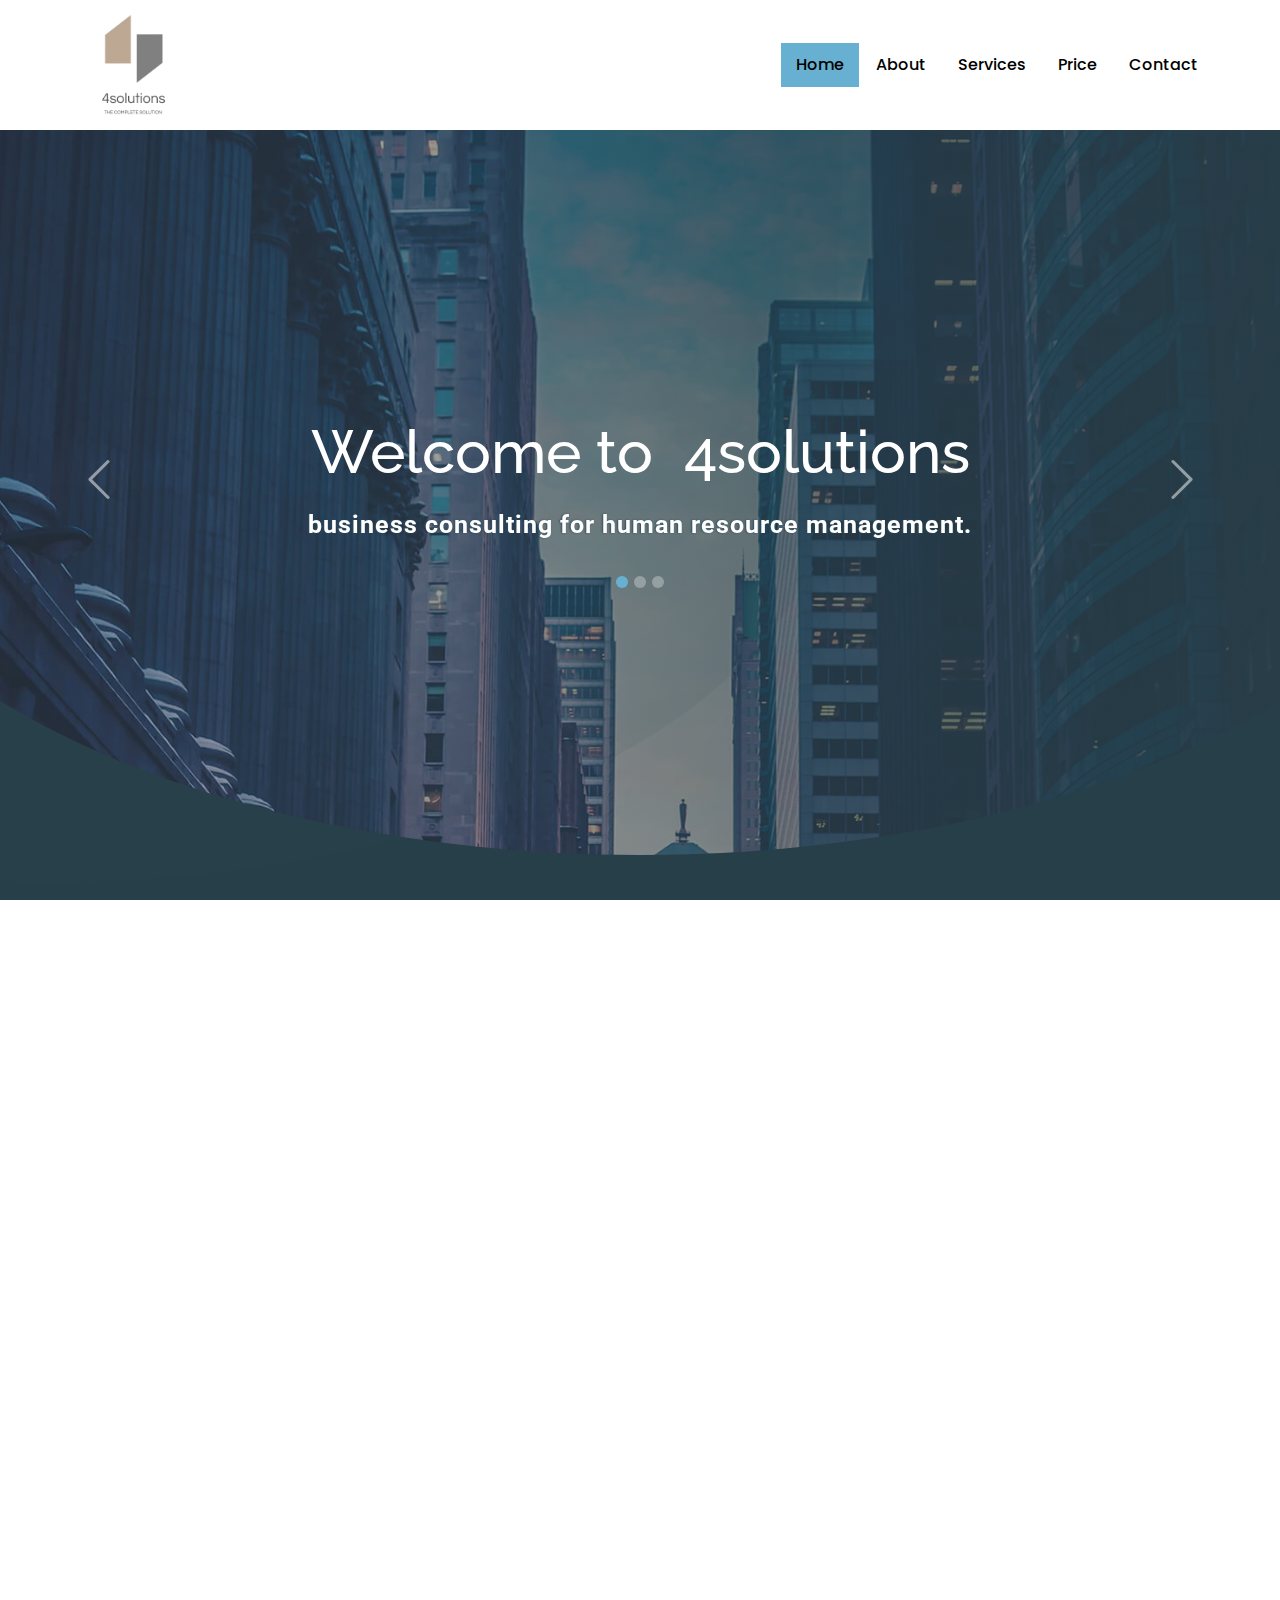
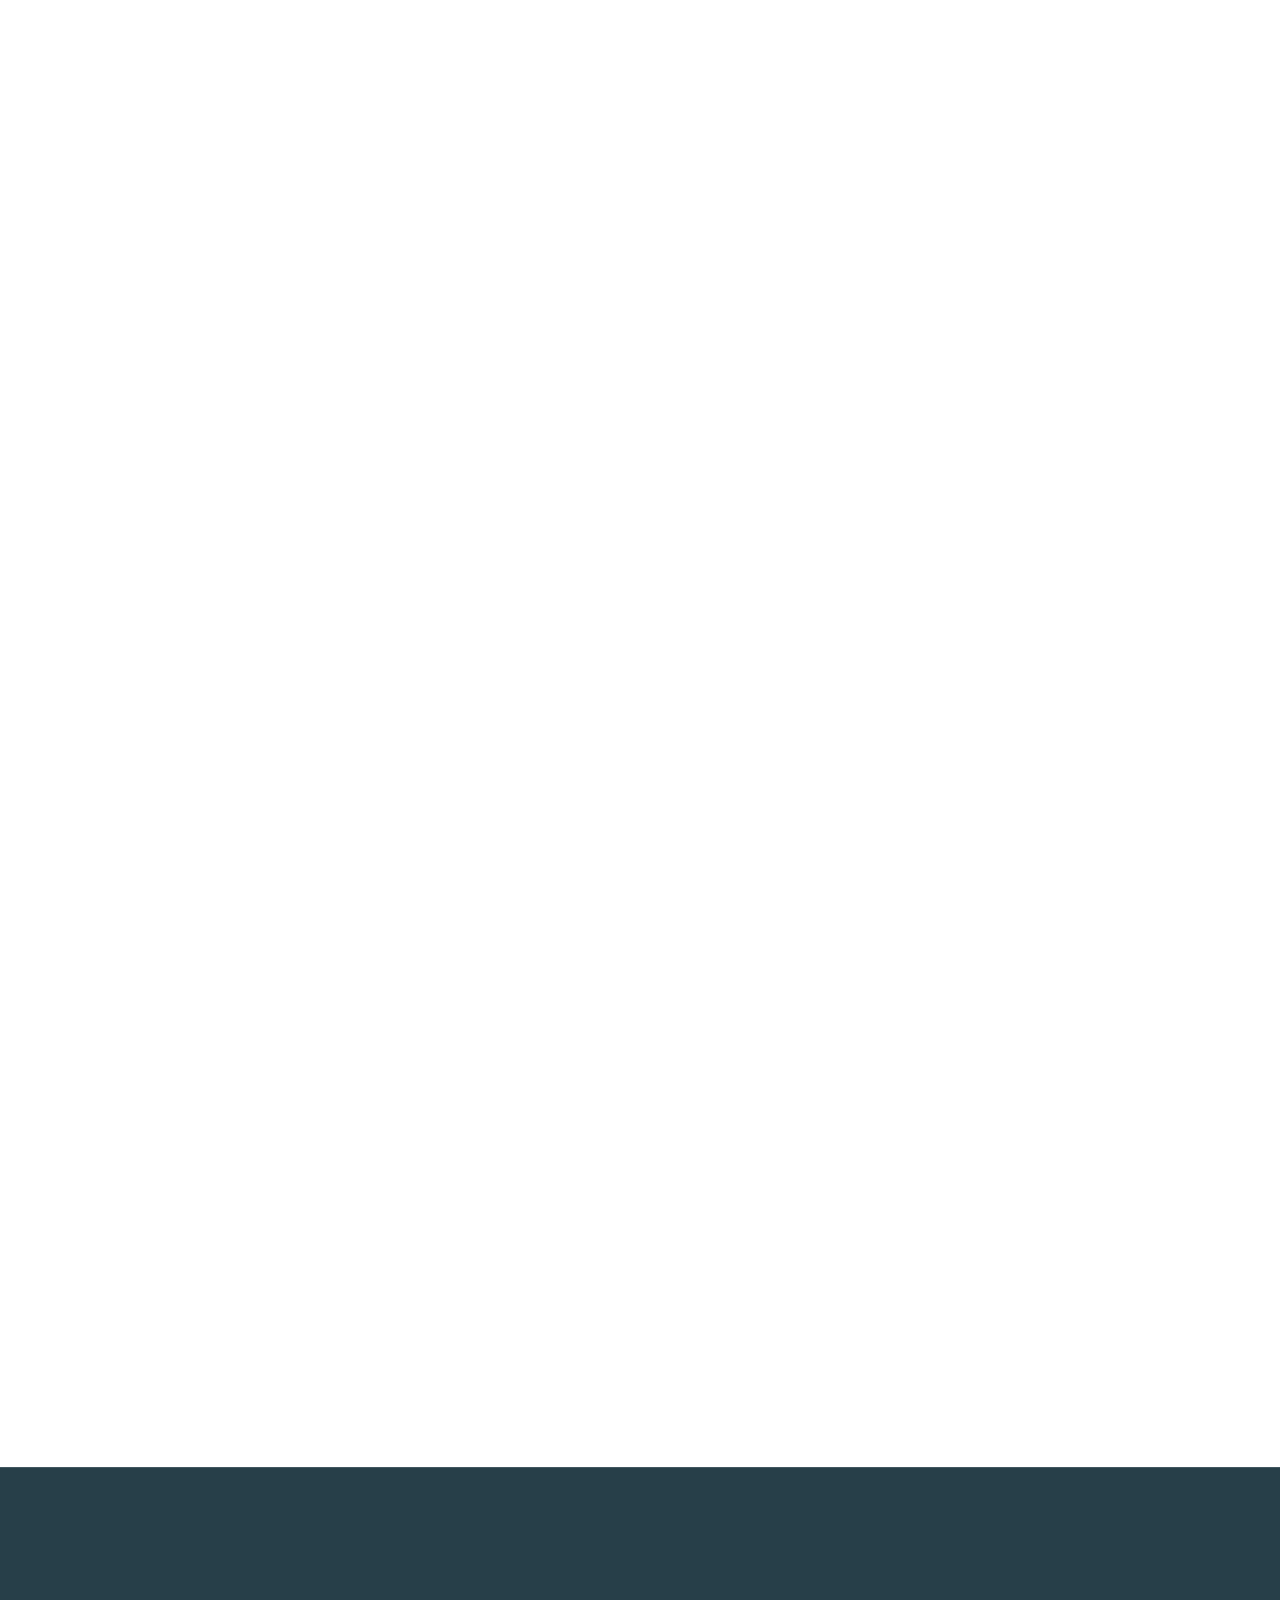
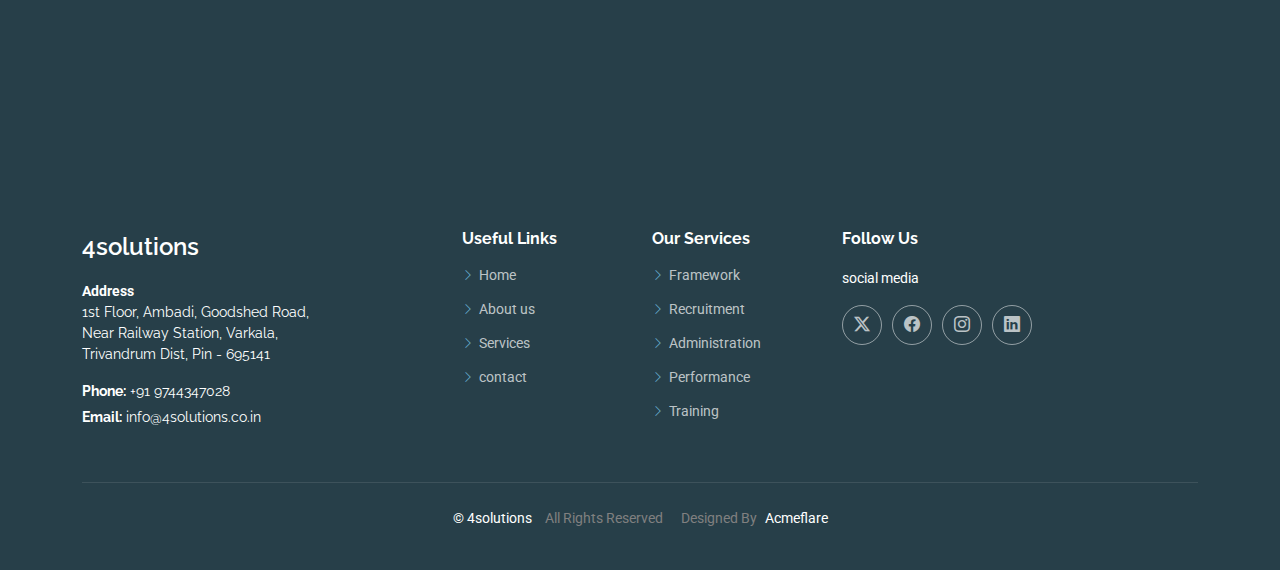
==== index.html @ da0e2c2f "'removed-unwanted-limk'" ====
<!DOCTYPE html>
<html lang="en">

<head>
  <meta charset="utf-8">
  <meta content="width=device-width, initial-scale=1.0" name="viewport">
  <title>4sulutions</title>
  <meta name="description" content="">
  <meta name="keywords" content="">

  <!-- Favicons -->
  <link href="assets/img/logo.png" rel="icon">
  <link href="assets/img/logo.png" rel="apple-touch-icon">

  <!-- Fonts -->
  <link href="https://fonts.googleapis.com" rel="preconnect">
  <link href="https://fonts.gstatic.com" rel="preconnect" crossorigin>
  <link href="https://fonts.googleapis.com/css2?family=Roboto:ital,wght@0,100;0,300;0,400;0,500;0,700;0,900;1,100;1,300;1,400;1,500;1,700;1,900&family=Poppins:ital,wght@0,100;0,200;0,300;0,400;0,500;0,600;0,700;0,800;0,900;1,100;1,200;1,300;1,400;1,500;1,600;1,700;1,800;1,900&family=Raleway:ital,wght@0,100;0,200;0,300;0,400;0,500;0,600;0,700;0,800;0,900;1,100;1,200;1,300;1,400;1,500;1,600;1,700;1,800;1,900&display=swap" rel="stylesheet">

  <!-- Vendor CSS Files -->
  <link href="assets/vendor/bootstrap/css/bootstrap.min.css" rel="stylesheet">
  <link href="assets/vendor/bootstrap-icons/bootstrap-icons.css" rel="stylesheet">
  <link href="assets/vendor/aos/aos.css" rel="stylesheet">
  <link href="assets/vendor/glightbox/css/glightbox.min.css" rel="stylesheet">
  <link href="assets/vendor/swiper/swiper-bundle.min.css" rel="stylesheet">

  <!-- Main CSS File -->
  <link href="assets/css/main.css" rel="stylesheet">

 
</head>

<body class="index-page">

  <header id="header" class="header d-flex align-items-center fixed-top">
    <div class="container-fluid container-xl position-relative d-flex align-items-center justify-content-between">

      <a href="index.html" class=" d-flex align-items-center">
        
        
       
        <img src="./assets/img/logo3.png" alt="logo"  style="width: 100px; height: 100px;">
        
        
      </a>

      <nav id="navmenu" class="navmenu">
        <ul>
          <li><a href="index.html" class="active" id="limenu">Home</a></li>
          <li><a href="about.html"id="limenu">About</a></li>
          <li><a href="services.html" id="limenu">Services</a></li>
          <li><a href="price.html" id="limenu">Price</a></li>
          
          <li><a href="contact.html" id="limenu">Contact</a></li>
        </ul>
        <i class="mobile-nav-toggle d-xl-none bi bi-list" id="limenu"></i>
      </nav>

    </div>
  </header>

  <main class="main">

    <!-- Hero Section -->
    <section id="hero" class="hero section dark-background">

      <!-- <img src="assets/img/hero-bg.jpg" alt="" data-aos="fade-in"> -->

      <div id="hero-carousel" class="carousel carousel-fade" data-bs-ride="carousel" data-bs-interval="5000">

        <div class="container position-relative">

          <div class="carousel-item active">
            <div class="carousel-container">
              <div style="display: flex; align-items:center ">
                <div>
                  <h3  id="hero-heading">Welcome to  <span id="hero-heading-no">4</span>solutions</h3>
                </div>
               
              </div>
              
              <p id="hero-subtitle">Business consulting for human resource management.  </p>
              
              <!-- <p  id="hero-subtitle">We provide comprehensive, simple & affordable tailor-made solutions to best suit your business requirements.</p>
              -->
            </div>
          </div><!-- End Carousel Item -->

          <div class="carousel-item">
            <div class="carousel-container">
              <h id="hero-heading">	The Complete Solution</h>
              <p  id="hero-subtitle">We provide comprehensive, simple & affordable tailor-made solutions to best suit your business requirements. </p>
           
            </div>
          </div><!-- End Carousel Item -->

          <div class="carousel-item">
            <div class="carousel-container">
              <h3 id="hero-heading">Our Mission</h3>
              <p  id="hero-subtitle">To support our clients achieve their business objectives by providing best-in-class consulting solutions</p>
             
            </div>
          </div><!-- End Carousel Item -->

          

          <a class="carousel-control-prev" href="#hero-carousel" role="button" data-bs-slide="prev">
            <span class="carousel-control-prev-icon bi bi-chevron-left" aria-hidden="true"></span>
          </a>

          <a class="carousel-control-next" href="#hero-carousel" role="button" data-bs-slide="next">
            <span class="carousel-control-next-icon bi bi-chevron-right" aria-hidden="true"></span>
          </a>

          <ol class="carousel-indicators"></ol>

        </div>

      </div>

    </section><!-- /Hero Section -->

   

     <!-- About Section -->
     <section id="about" class="about section">

      <!-- Section Title -->
      <div class="container section-title" data-aos="fade-up">
        
        <h2>About Us<br></h2>
      
      </div><!-- End Section Title -->

      <div class="container">

        <div class="row gy-4">

          <div class="col-lg-6 order-1 order-lg-2" data-aos="fade-up" data-aos-delay="100">
            <img src="assets/img/services.jpg" class="img-fluid" alt="">
          </div>

          <div class="col-lg-6 order-2 order-lg-1 content" data-aos="fade-up" data-aos-delay="200">
            <h3>	Who We Are</h3>
            
            <ul>
              <li><span> 4solutions is a private owned and operated business consulting firm focusing on providing solutions for human resource management. We operate nationwide, catering to small and medium sized organizations. We aim to help organizations streamline their human management process and improve the ways they engage and manage their employees..</span></li>
              <li> <span>Our journey started in 2015, with a desire to build a company dedicated to offer a turnkey HR solution that allows organizations to focus more on their core business objectives and mission.</span></li>
              <!-- <i class="bi bi-check-circle"></i> -->
            </ul>
         
          </div>

        </div>

      </div>

    </section><!-- /About Section -->

   

    <!-- Features Section -->
    <section id="features" class="features section">

   

      <div class="container">

        <div class="row gy-4 align-items-center features-item">
          <div class="col-md-5 d-flex align-items-center" data-aos="zoom-out" data-aos-delay="100">
            <img src="assets/img/heo1.jpg" class="img-fluid" alt="">
          </div>
          <div class="col-md-7" data-aos="fade-up" data-aos-delay="100">
            <h3>	What We Do</h3>
            <p class="fst-italic">
              At 4solutions, we offer a wide range of HR services which are tailor-made to suit your business operations. We partner with you on a retainer basis to help you benefit from a high-end and cost effective solution to reach your maximum potential.
            </p>
            <ul>
              <li><i class="bi bi-check"></i><span>Maximize Efficiency</span></li>
              <li><i class="bi bi-check"></i> <span>Reduce Cost</span></li>
              <li><i class="bi bi-check"></i> <span>Minimize risk</span></li>
              <li><i class="bi bi-check"></i> <span>Save Time</span></li>
            </ul>
          </div>
        </div><!-- Features Item -->

        <div class="row gy-4 align-items-center features-item">
          
          <div class="col-md-7" data-aos="fade-up">
            <h3 style="padding-bottom: 1rem;">Why Choose Us</h3>
          
            <ul>
              <li><i class="bi bi-check"></i> <span>We deliver customized services at competitive rates,thus reducing your unwanted costs.</span></li>
              <li><i class="bi bi-check"></i><span>We focus on tailoring solutions to your needs by guaranteeing compliance with the state employment laws.</span></li>
              <li><i class="bi bi-check"></i> <span>We collaborate seamlessly to execute tasks by saving your time, so that you can stay focused to the core business goals and objectives.</span>.</li>
              <li><i class="bi bi-check"></i> <span>We stick to our values and therefore strive to help business move in the right direction and provide high quality service.</span>.</li>
            </ul>
          </div>
          <div class="col-md-5 d-flex align-items-center" data-aos="zoom-out">
            <img src="assets/img/heo2.jpg" class="img-fluid" alt="">
          </div>
        </div><!-- Features Item -->

        
     

        


      </div>

    </section><!-- /Features Section -->

         <!-- mission and vission -->
         <section id="about" class="about section">

       
  
          <div class="container">
    
            <div class="row gy-4">
    
              <div class="col-lg-6 order-2 order-lg-1 content" data-aos="fade-up" data-aos-delay="200">
                <h3  id='vision-heading' >Our vision</h3>
                
                <p   class="vision-content">We aspire to be the standard of excellence and be one among the best choices for clients in providing hr solutions </p>
           
                
              </div>
    
              <div class="col-lg-6 order-2 order-lg-1 content" data-aos="fade-up" data-aos-delay="200">
               
                <h3 id="Mission-heading">Our Mission</h3>
                
                <p  class="Mission-content">To support our clients achieve their business objectives by providing best-in-class consulting solutions     </p>
           
              
              </div>
    
            </div>
    
          </div>
    
        </section><!-- /About Section -->

   
        <!-- About Section -->
     <section id="about" class="about section">

       
  
      <div class="container">

        <div class="row gy-4">

          <div class="col-lg-6 order-1 order-lg-2" data-aos="fade-up" data-aos-delay="100">
            <img src="assets/img/values.jpg" class="img-fluid" alt="">
          </div>

          <div class="col-lg-6 order-2 order-lg-1 content" data-aos="fade-up" data-aos-delay="200">
            <h3 style="margin: 0  0 2rem 0"> Our Values</h3>
            
            <ul>
              <li><i class="bi bi-check-circle"></i> <span>Being ethical and honest in dealings</span></li>
              <li><i class="bi bi-check-circle"></i> <span>Taking complete ownership and responsibility of outcomes</span></li>
              <li><i class="bi bi-check-circle"></i> <span>Focusing on new approach, opportunity & efficiency</span></li>
              <li><i class="bi bi-check-circle"></i> <span>Caring and special attention to services provided</span></li>
              <li><i class="bi bi-check-circle"></i> <span>Striving to achieve highest standards of performance</span></li>
            </ul>
         
          </div>

        </div>

      </div>

    </section><!-- /About Section -->
  
        <!-- Call To Action Section -->
        <section id="call-to-action" class="call-to-action section dark-background">
  
          <img src="assets/img/cta-bg.jpg" alt="">
        
          <div class="container">
            <div class="row justify-content-center" data-aos="zoom-in" data-aos-delay="100">
              <div class="col-xl-10">
                <div class="text-center">
                  <h3>Call To Action</h3>
                  <p>We provide comprehensive, simple & affordable tailor-made solutions to best suit your business.</p>
                  <a class="cta-btn" href="tel:+91 9744347028">Call To Action</a>
                </div>
              </div>
            </div>
          </div>
        
         </section><!-- /Call To Action Section -->

       

  

  </main>

  <footer id="footer" class="footer dark-background" style="padding: 3rem 0 1rem 0;">

    

    <div class="container ">
      <div class="row gy-4">
        <div class="col-lg-4 col-md-6 footer-about">
          <a href="index.html" class="d-flex align-items-center">
            <span class="sitename">4solutions</span>
            <!-- <img src="./assets/img/logo.png" alt="logo" style="width: 100px; height: 100px;"> -->
          </a>
          <div class="footer-contact pt-3">
            <strong>Address</strong>
            <p>1st Floor, Ambadi, Goodshed Road,<br> Near Railway Station, Varkala, <br>Trivandrum Dist, Pin - 695141 </p>
           
       
            
            <p class="mt-3"><strong>Phone:</strong> <span>+91 9744347028</span></p>
            <p><strong>Email:</strong> <span>info@4solutions.co.in</span></p>
          </div>
        </div>

        <div class="col-lg-2 col-md-3 footer-links">
          <h4>Useful Links</h4>
          <ul>
            <li><i class="bi bi-chevron-right"></i> <a href="#">Home</a></li>
            <li><i class="bi bi-chevron-right"></i> <a href="about.html">About us</a></li>
            <li><i class="bi bi-chevron-right"></i> <a href="services.html">Services</a></li>
            <li><i class="bi bi-chevron-right"></i> <a href="contact.html">contact</a></li>
          </ul>
        </div>

        <div class="col-lg-2 col-md-3 footer-links">
          <h4>Our Services</h4>
          <ul>
            <li><i class="bi bi-chevron-right"></i> <a href="#">Framework</a></li>
            <li><i class="bi bi-chevron-right"></i> <a href="#">Recruitment</a></li>
            <li><i class="bi bi-chevron-right"></i> <a href="#">Administration</a></li>
            <li><i class="bi bi-chevron-right"></i> <a href="#">Performance</a></li>
            <li><i class="bi bi-chevron-right"></i> <a href="#">Training</a></li>
          </ul>
        </div>

        <div class="col-lg-4 col-md-12">
          <h4>Follow Us</h4>
          <p>social media</p>
          <div class="social-links d-flex">
            <a href=""><i class="bi bi-twitter-x"></i></a>
            <a href=""><i class="bi bi-facebook"></i></a>
            <a href=""><i class="bi bi-instagram"></i></a>
            <a href=""><i class="bi bi-linkedin"></i></a>
          </div>
         
        </div>

      </div>
      <div class="container copyright text-center mt-4">
        <p>© <span class="text-white">4solutions</span> <span style="color:gray; margin-left: 10px; ">All Rights Reserved </span><span style="color:gray; margin-left: 15px; margin-right: 5px;">    Designed By</span>  <a class="text-white" href="https://www.acmeflare.in/">Acmeflare</a></p>
        
      </div>
    </div>

    

  </footer>

  <!-- Scroll Top -->
  <a href="#" id="scroll-top" class="scroll-top d-flex align-items-center justify-content-center"><i class="bi bi-arrow-up-short"></i></a>

  <!-- Preloader -->
  <div id="preloader"></div>

  <!-- Vendor JS Files -->
  <script src="assets/vendor/bootstrap/js/bootstrap.bundle.min.js"></script>
  <script src="assets/vendor/php-email-form/validate.js"></script>
  <script src="assets/vendor/aos/aos.js"></script>
  <script src="assets/vendor/glightbox/js/glightbox.min.js"></script>
  <script src="assets/vendor/purecounter/purecounter_vanilla.js"></script>
  <script src="assets/vendor/swiper/swiper-bundle.min.js"></script>
  <script src="assets/vendor/waypoints/noframework.waypoints.js"></script>
  <script src="assets/vendor/imagesloaded/imagesloaded.pkgd.min.js"></script>
  <script src="assets/vendor/isotope-layout/isotope.pkgd.min.js"></script>

  <!-- Main JS File -->
  <script src="assets/js/main.js"></script>

</body>

</html>
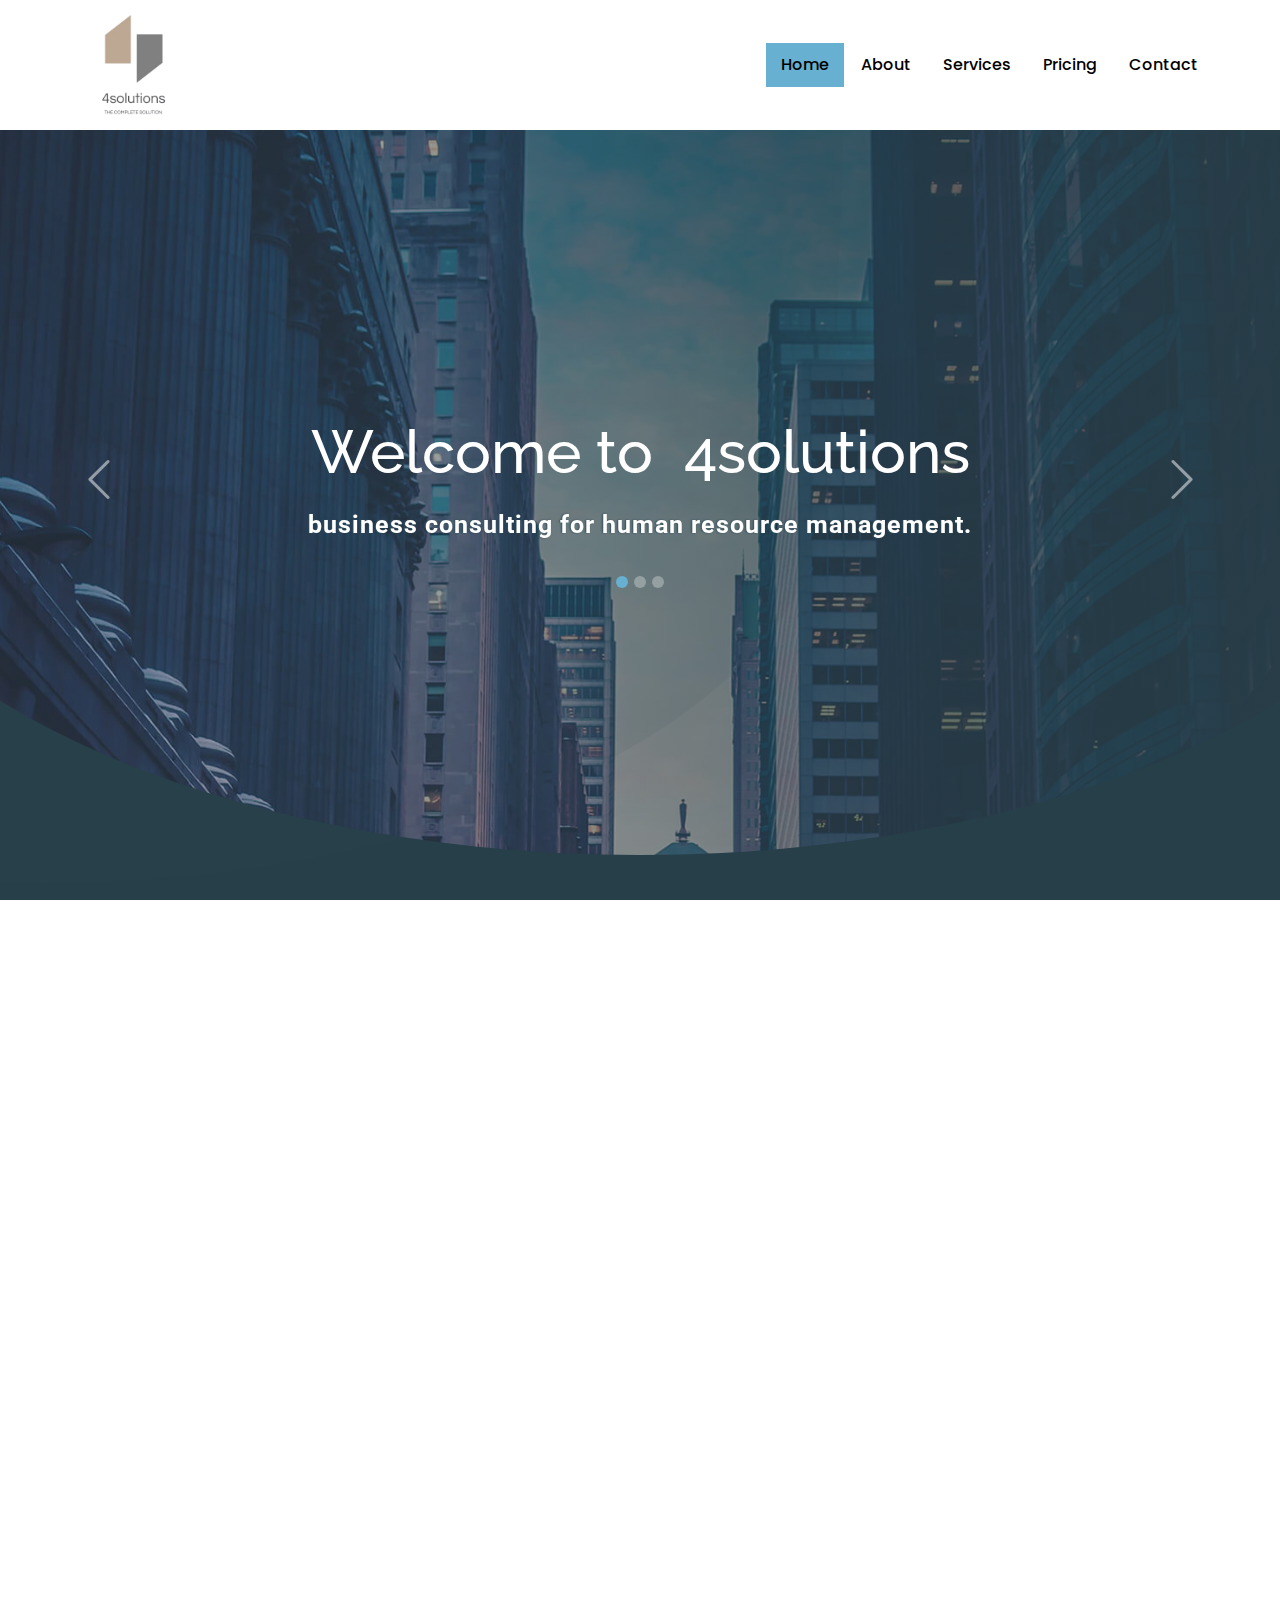
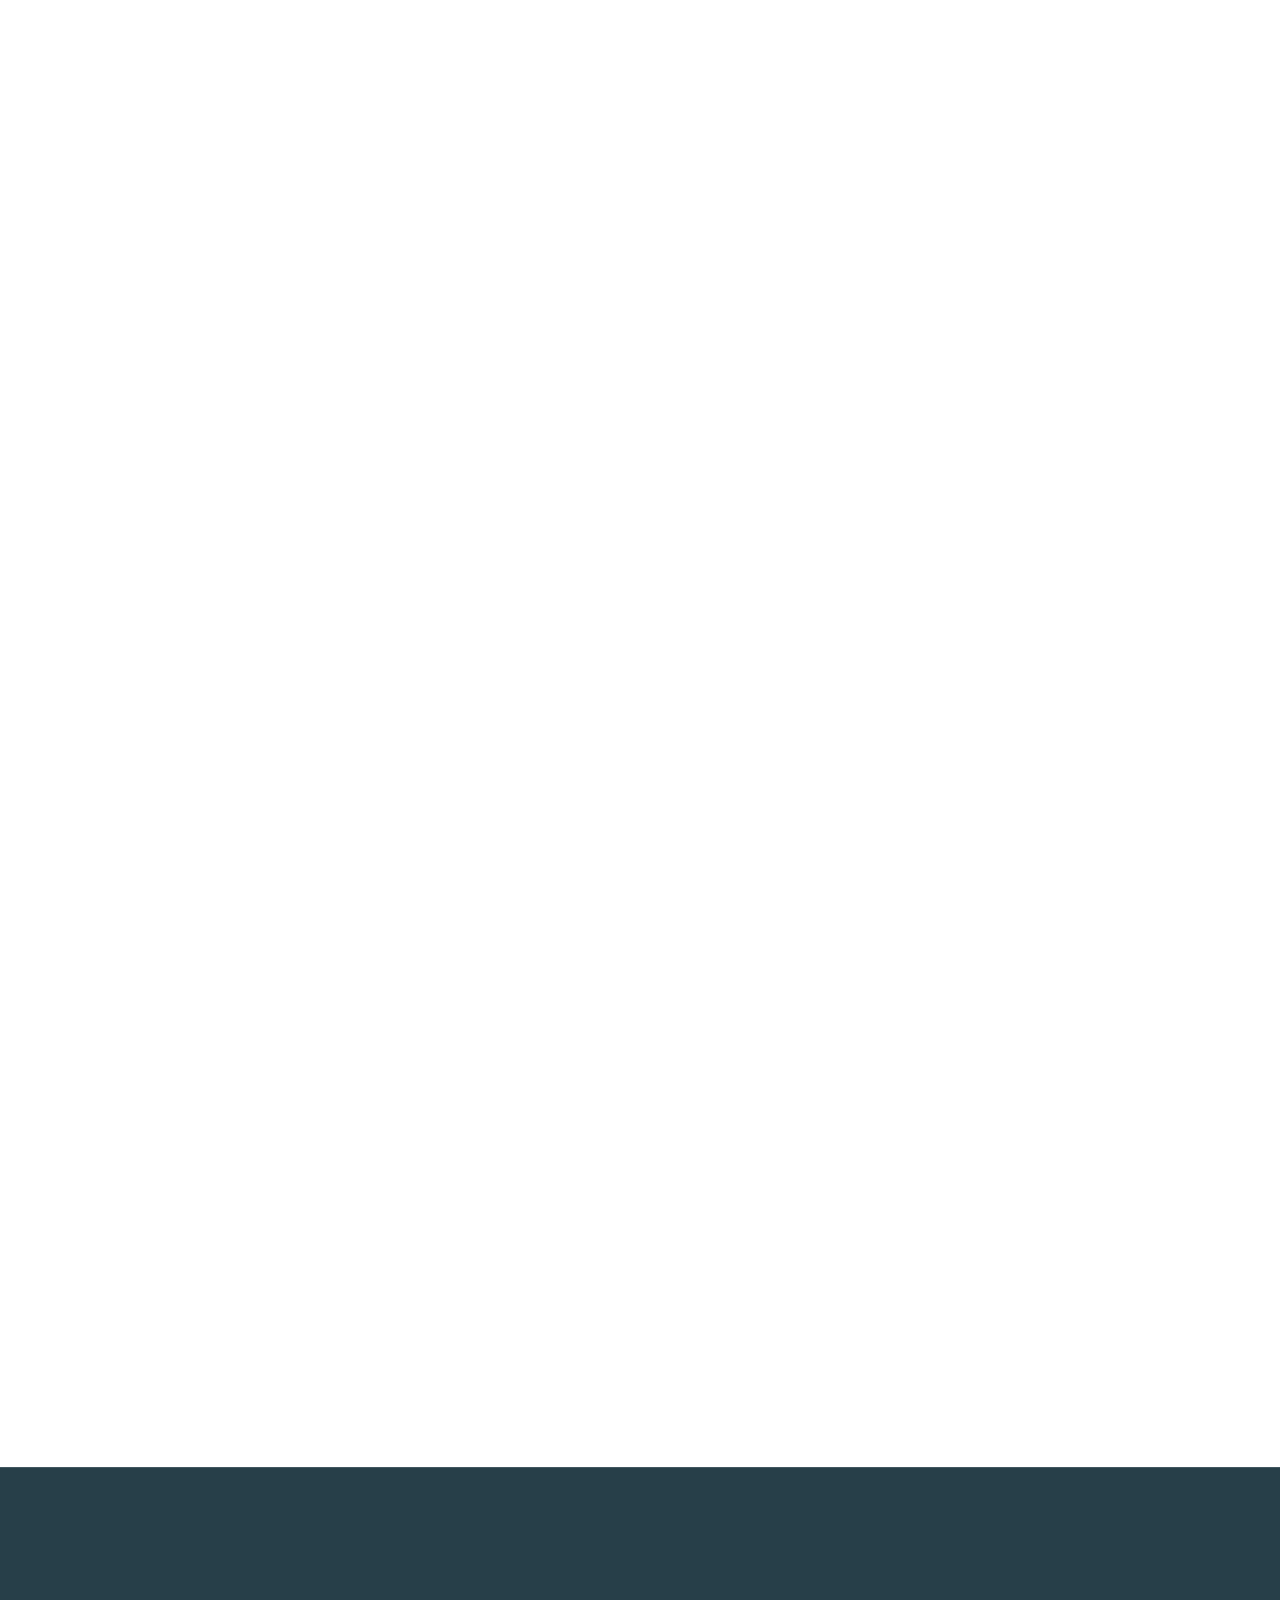
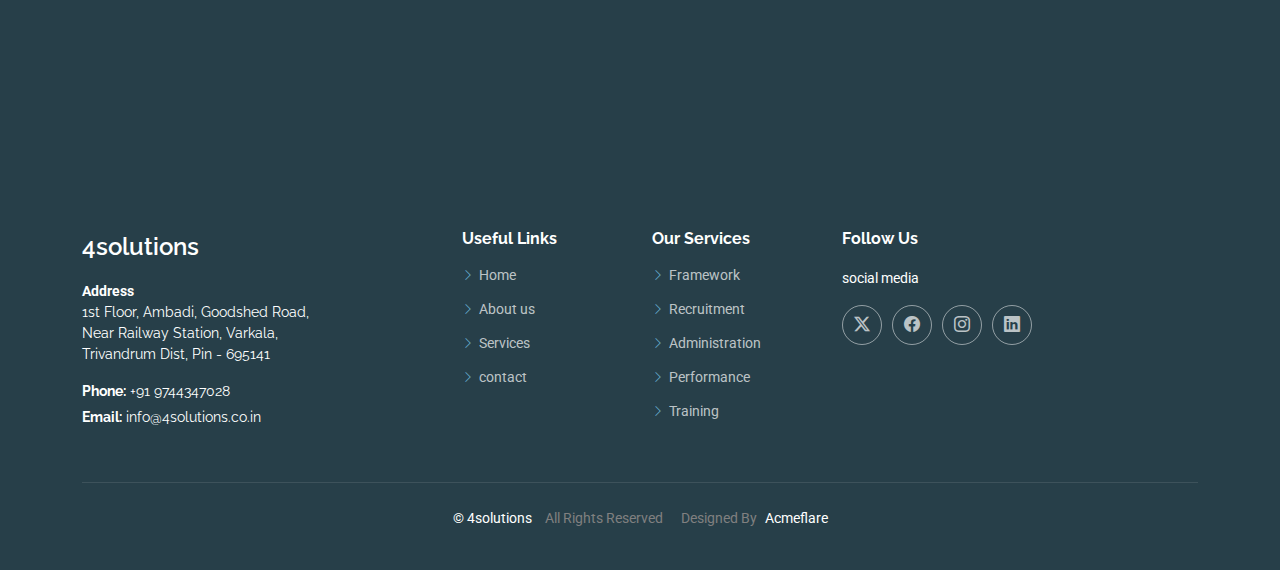
==== commit 3f803c76: "'service-updated'" ====
--- a/index.html
+++ b/index.html
@@ -49,7 +49,7 @@
           <li><a href="index.html" class="active" id="limenu">Home</a></li>
           <li><a href="about.html"id="limenu">About</a></li>
           <li><a href="services.html" id="limenu">Services</a></li>
-          <li><a href="price.html" id="limenu">Price</a></li>
+          <li><a href="price.html" id="limenu">Pricing</a></li>
           
           <li><a href="contact.html" id="limenu">Contact</a></li>
         </ul>
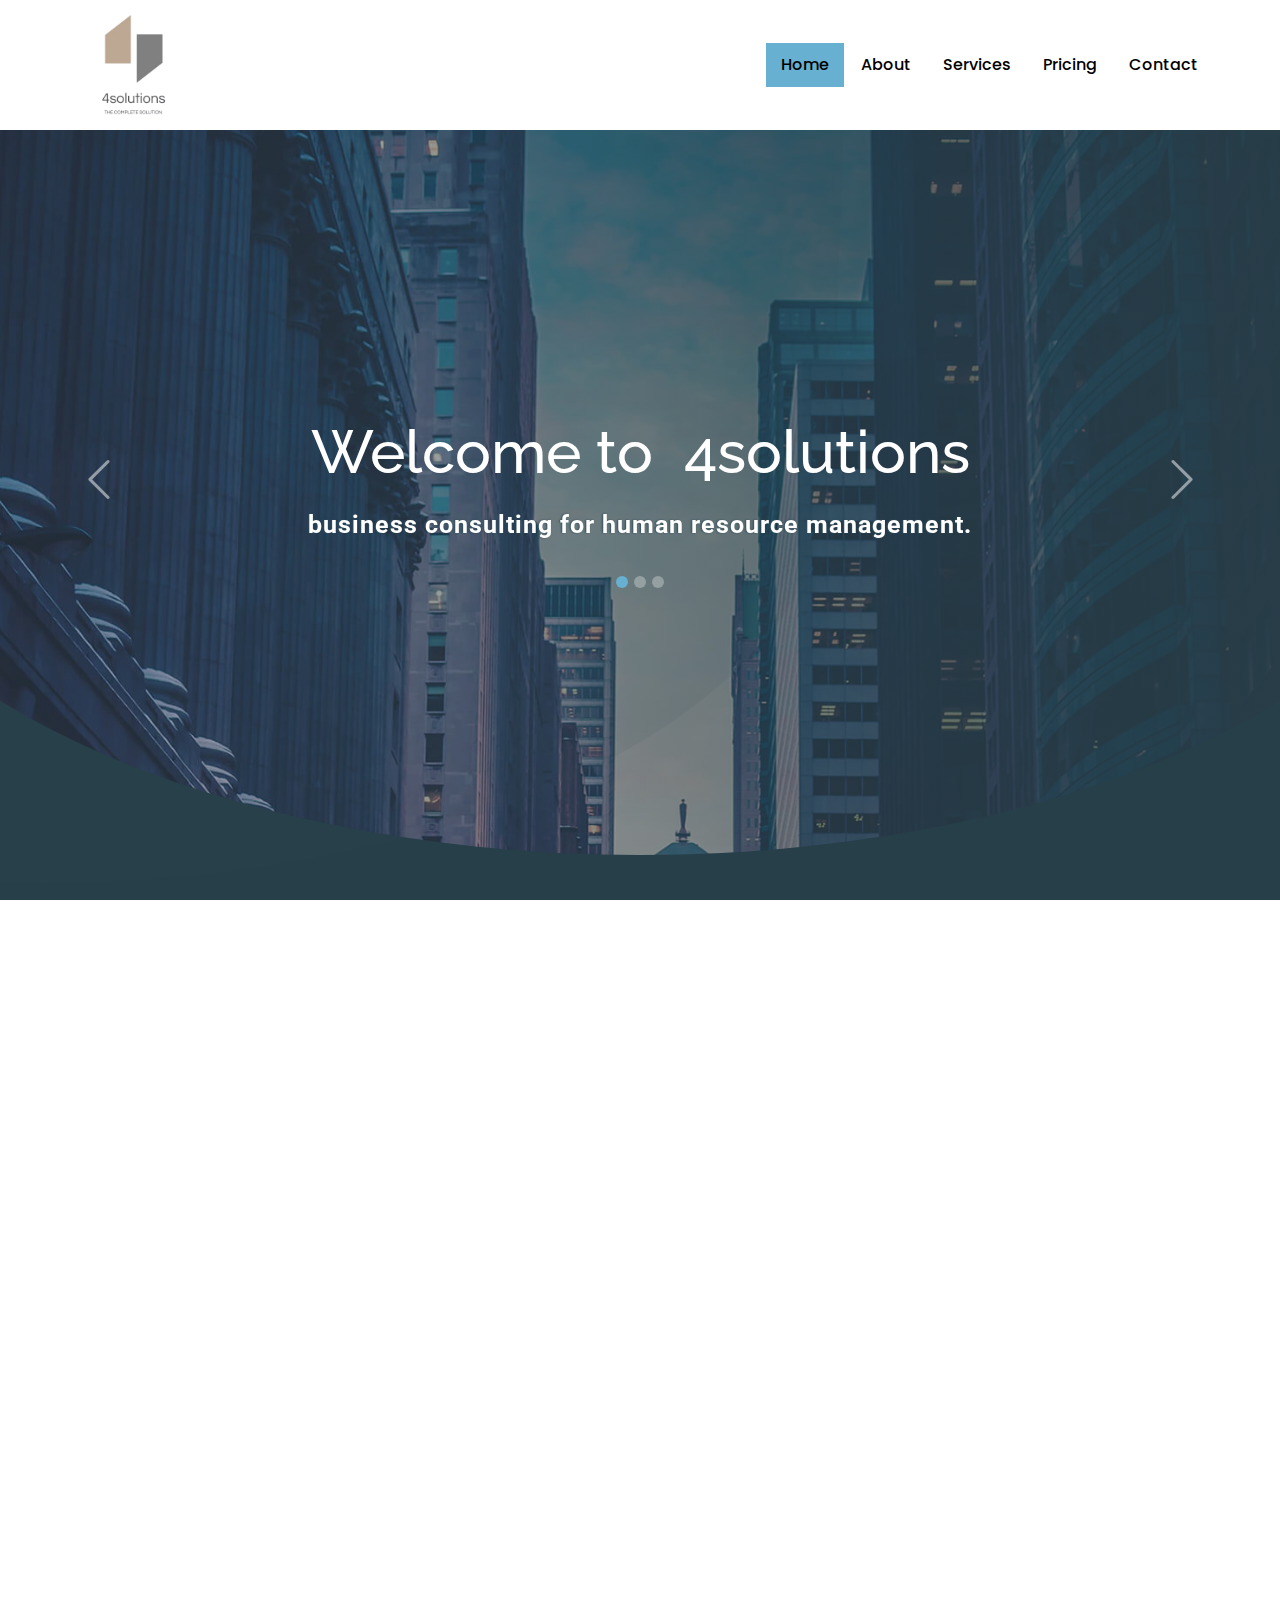
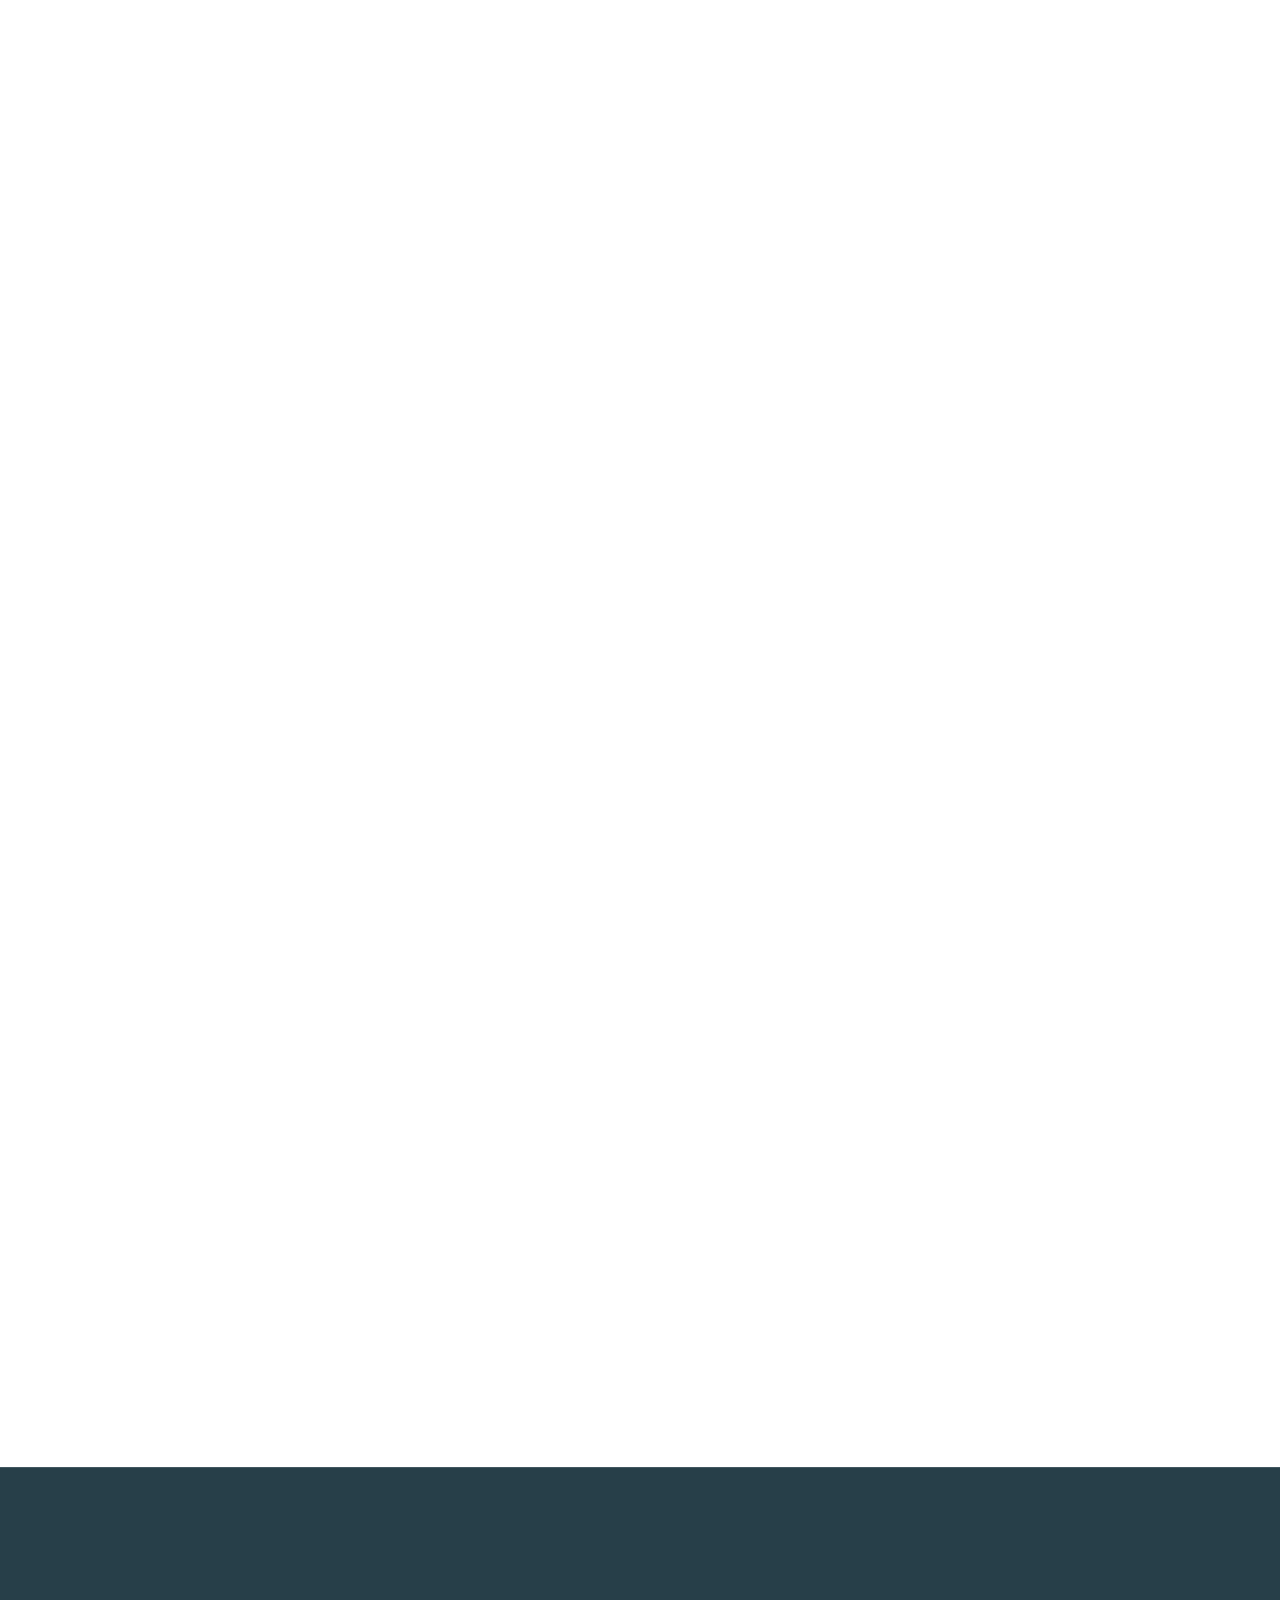
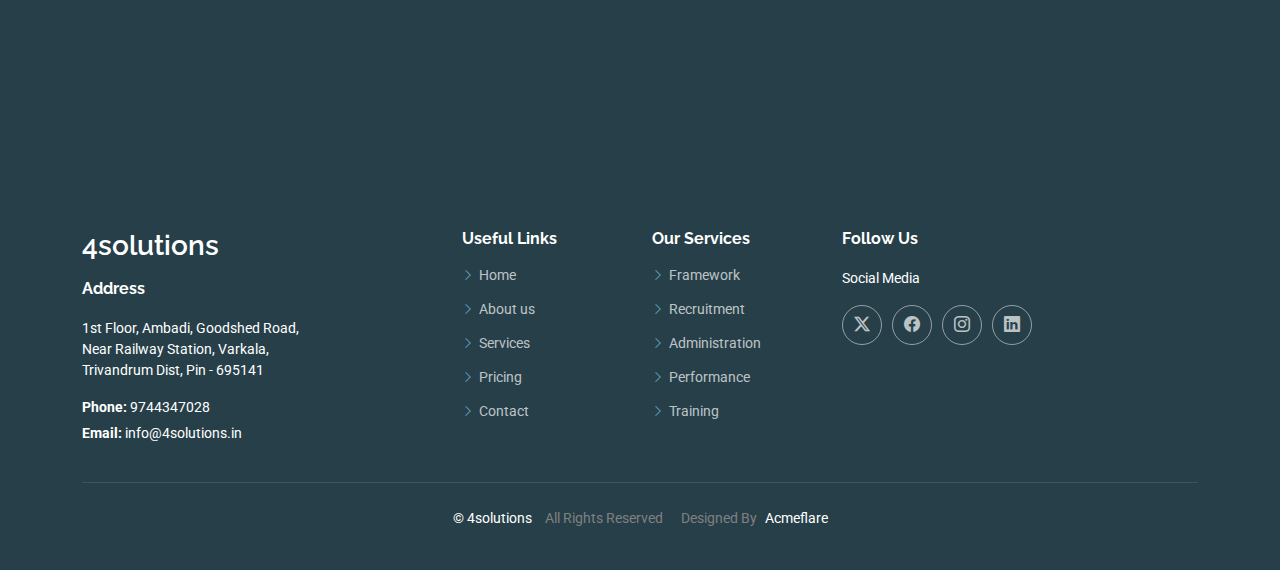
==== commit 44494a53: "'footer-updated'" ====
--- a/index.html
+++ b/index.html
@@ -190,7 +190,7 @@
             <h3 style="padding-bottom: 1rem;">Why Choose Us</h3>
           
             <ul>
-              <li><i class="bi bi-check"></i> <span>We deliver customized services at competitive rates,thus reducing your unwanted costs.</span></li>
+              <li><i class="bi bi-check"></i> <span>We deliver customized services at competitive rates, thus reducing your unwanted costs.</span></li>
               <li><i class="bi bi-check"></i><span>We focus on tailoring solutions to your needs by guaranteeing compliance with the state employment laws.</span></li>
               <li><i class="bi bi-check"></i> <span>We collaborate seamlessly to execute tasks by saving your time, so that you can stay focused to the core business goals and objectives.</span>.</li>
               <li><i class="bi bi-check"></i> <span>We stick to our values and therefore strive to help business move in the right direction and provide high quality service.</span>.</li>
@@ -301,25 +301,26 @@
 
   </main>
 
+ 
   <footer id="footer" class="footer dark-background" style="padding: 3rem 0 1rem 0;">
 
     
 
     <div class="container ">
       <div class="row gy-4">
-        <div class="col-lg-4 col-md-6 footer-about">
+        <div class="col-lg-4 col-md-6 ">
           <a href="index.html" class="d-flex align-items-center">
-            <span class="sitename">4solutions</span>
+            <h3 style="margin: 0;padding: 0; font-weight: 600;" >4solutions</h3>
             <!-- <img src="./assets/img/logo.png" alt="logo" style="width: 100px; height: 100px;"> -->
           </a>
           <div class="footer-contact pt-3">
-            <strong>Address</strong>
-            <p>1st Floor, Ambadi, Goodshed Road,<br> Near Railway Station, Varkala, <br>Trivandrum Dist, Pin - 695141 </p>
+            <h4 >Address</h4>
+            <p>1st Floor, Ambadi, Goodshed Road,<br> Near Railway Station, Varkala, <br>Trivandrum Dist, Pin - 695141</p>
            
-       
+        
             
-            <p class="mt-3"><strong>Phone:</strong> <span>+91 9744347028</span></p>
-            <p><strong>Email:</strong> <span>info@4solutions.co.in</span></p>
+            <p class="mt-3"><strong>Phone:</strong> 9744347028 </p>
+            <p><strong>Email:</strong> <span>info@4solutions.in</span></p>
           </div>
         </div>
 
@@ -329,7 +330,9 @@
             <li><i class="bi bi-chevron-right"></i> <a href="#">Home</a></li>
             <li><i class="bi bi-chevron-right"></i> <a href="about.html">About us</a></li>
             <li><i class="bi bi-chevron-right"></i> <a href="services.html">Services</a></li>
-            <li><i class="bi bi-chevron-right"></i> <a href="contact.html">contact</a></li>
+            <li><i class="bi bi-chevron-right"></i> <a href="price.html">Pricing</a></li>
+            <li><i class="bi bi-chevron-right"></i> <a href="contact.html">Contact</a></li>
+          
           </ul>
         </div>
 
@@ -346,7 +349,7 @@
 
         <div class="col-lg-4 col-md-12">
           <h4>Follow Us</h4>
-          <p>social media</p>
+          <p>Social Media</p>
           <div class="social-links d-flex">
             <a href=""><i class="bi bi-twitter-x"></i></a>
             <a href=""><i class="bi bi-facebook"></i></a>
--- a/assets/css/main.css
+++ b/assets/css/main.css
@@ -3147,7 +3147,9 @@
 .service-items li{
   margin-left: 8px;
 }
-
+.service-card-subtitle{
+  font-size: 15px;
+}
 
 
 /* price */
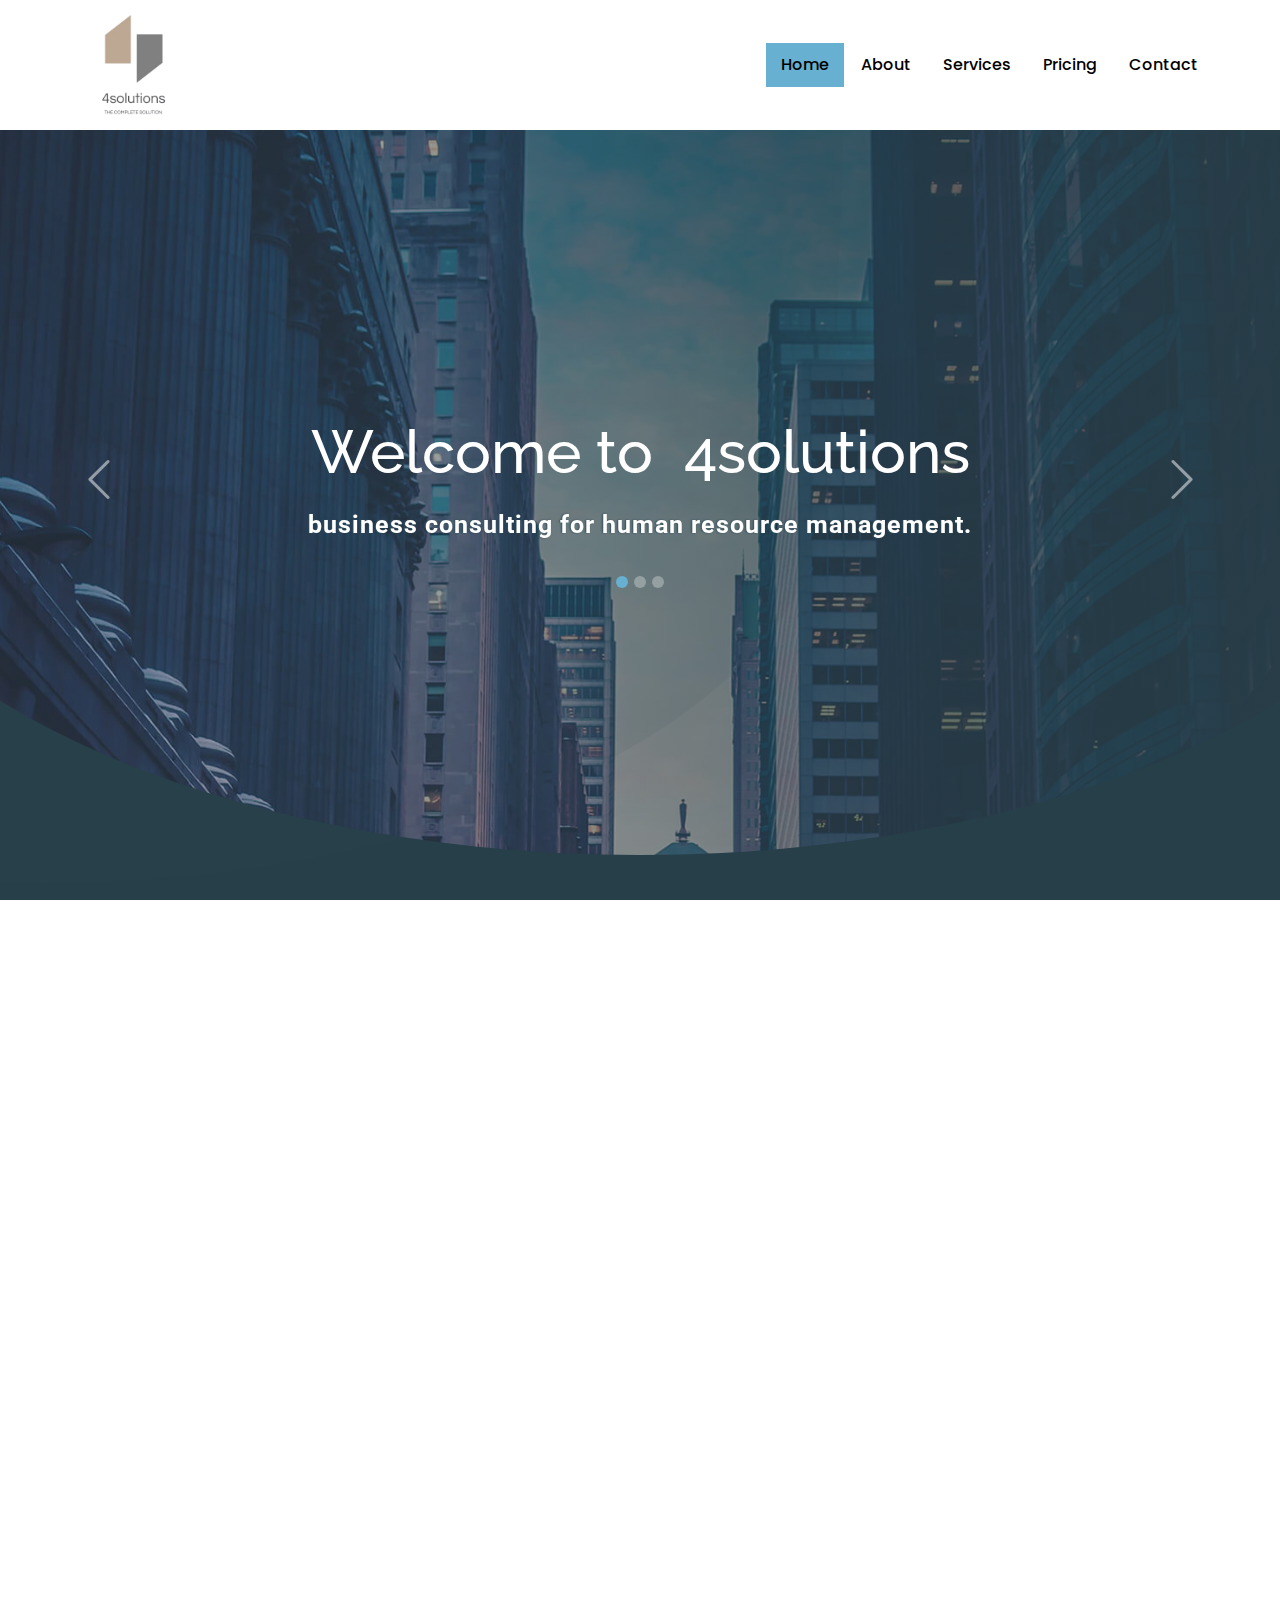
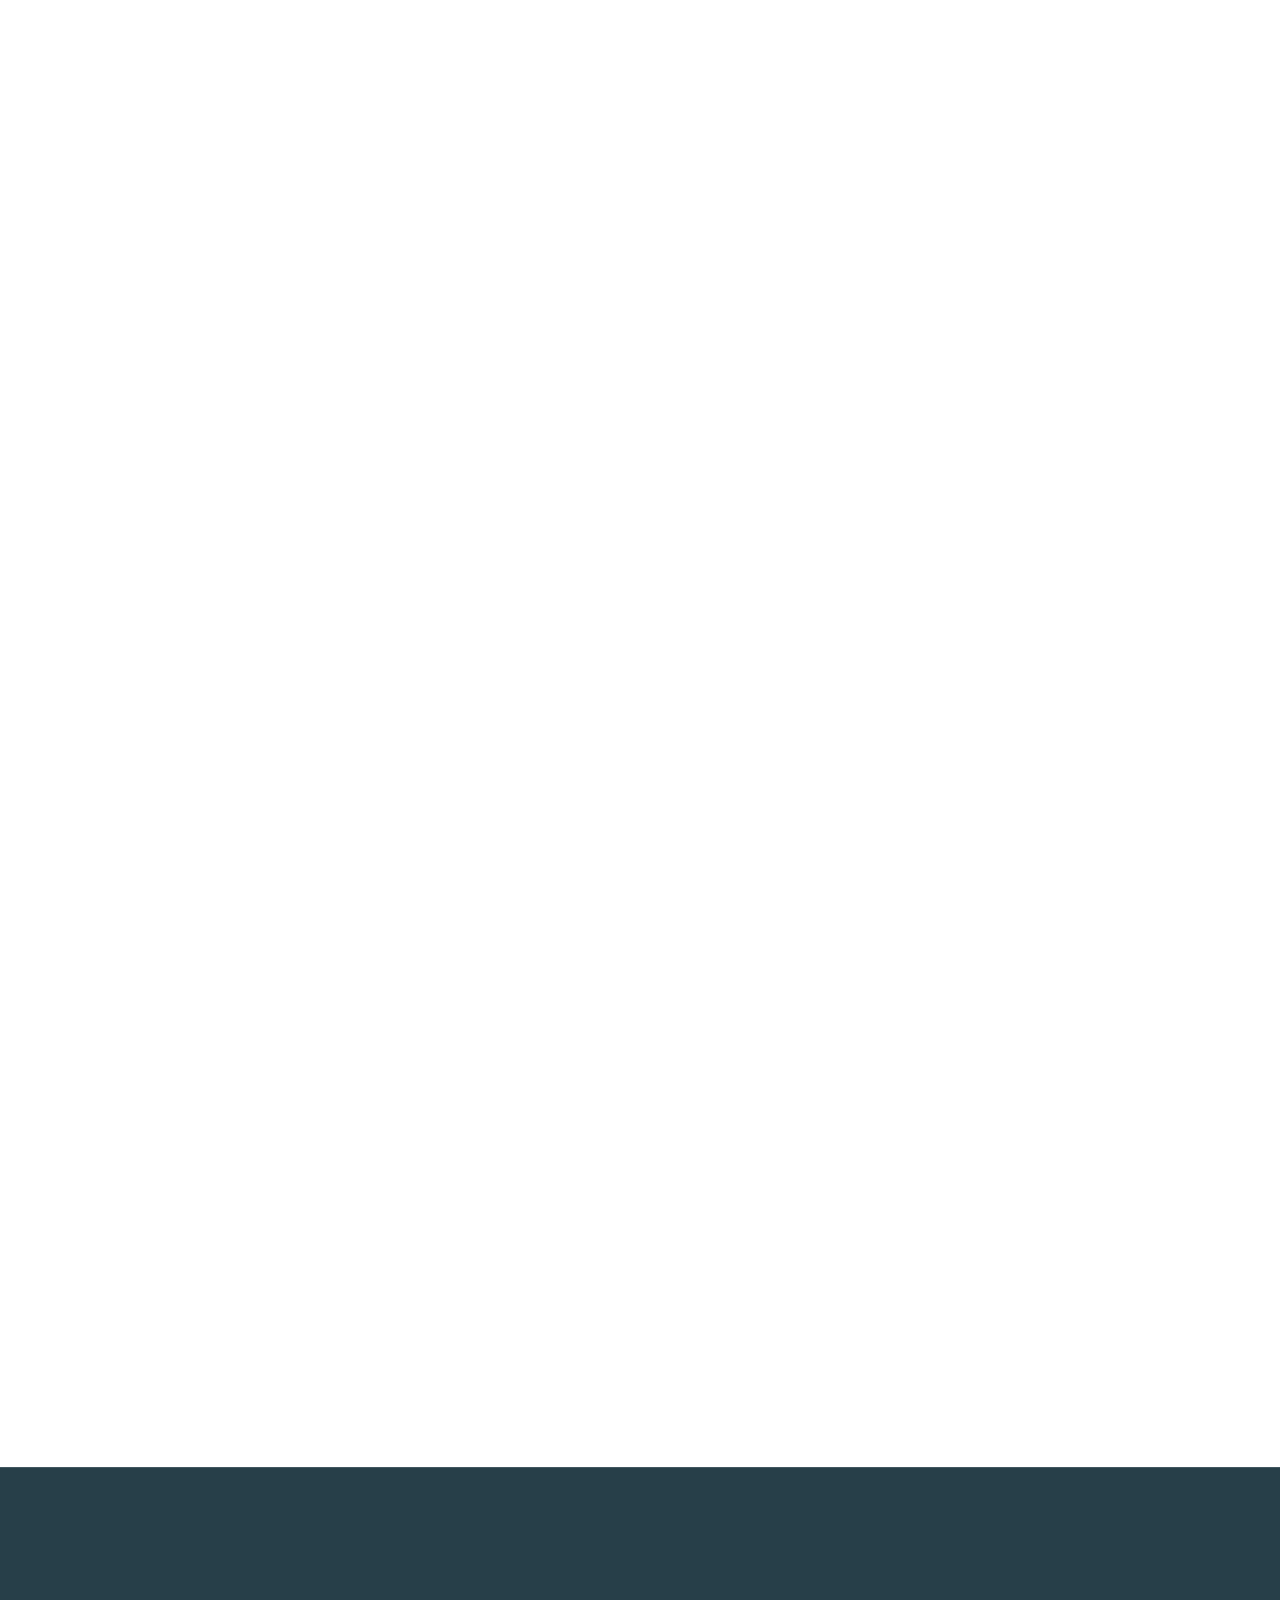
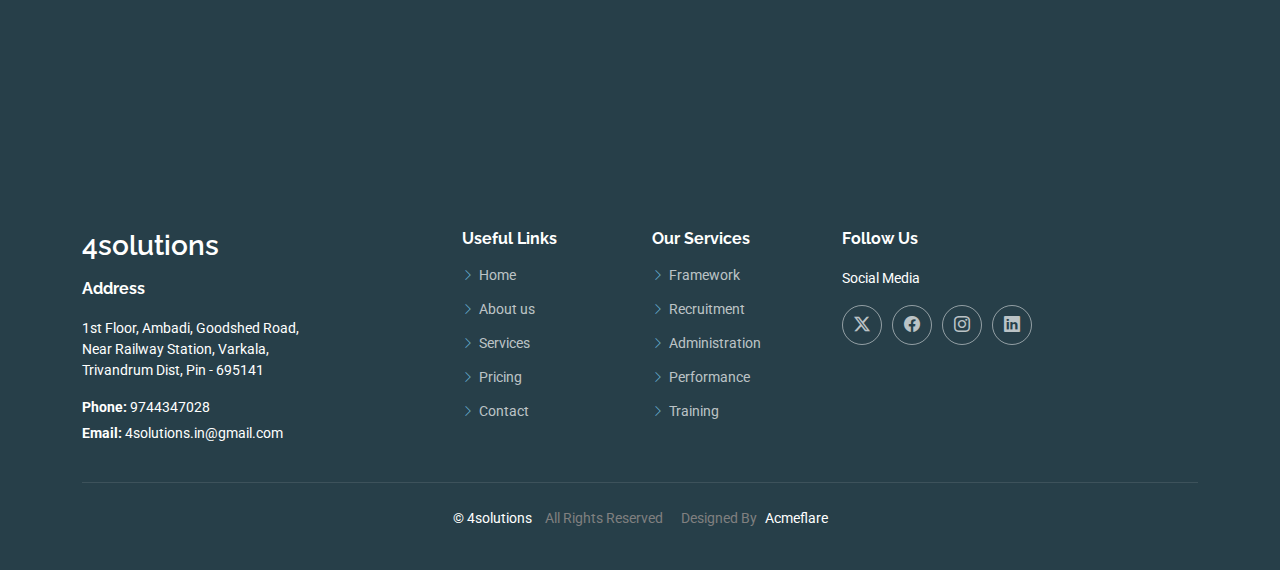
==== commit cacd4af3: "footer-updated" ====
--- a/index.html
+++ b/index.html
@@ -320,7 +320,7 @@
         
             
             <p class="mt-3"><strong>Phone:</strong> 9744347028 </p>
-            <p><strong>Email:</strong> <span>info@4solutions.in</span></p>
+            <p><strong>Email:</strong> <span>4solutions.in@gmail.com</span></p>
           </div>
         </div>
 
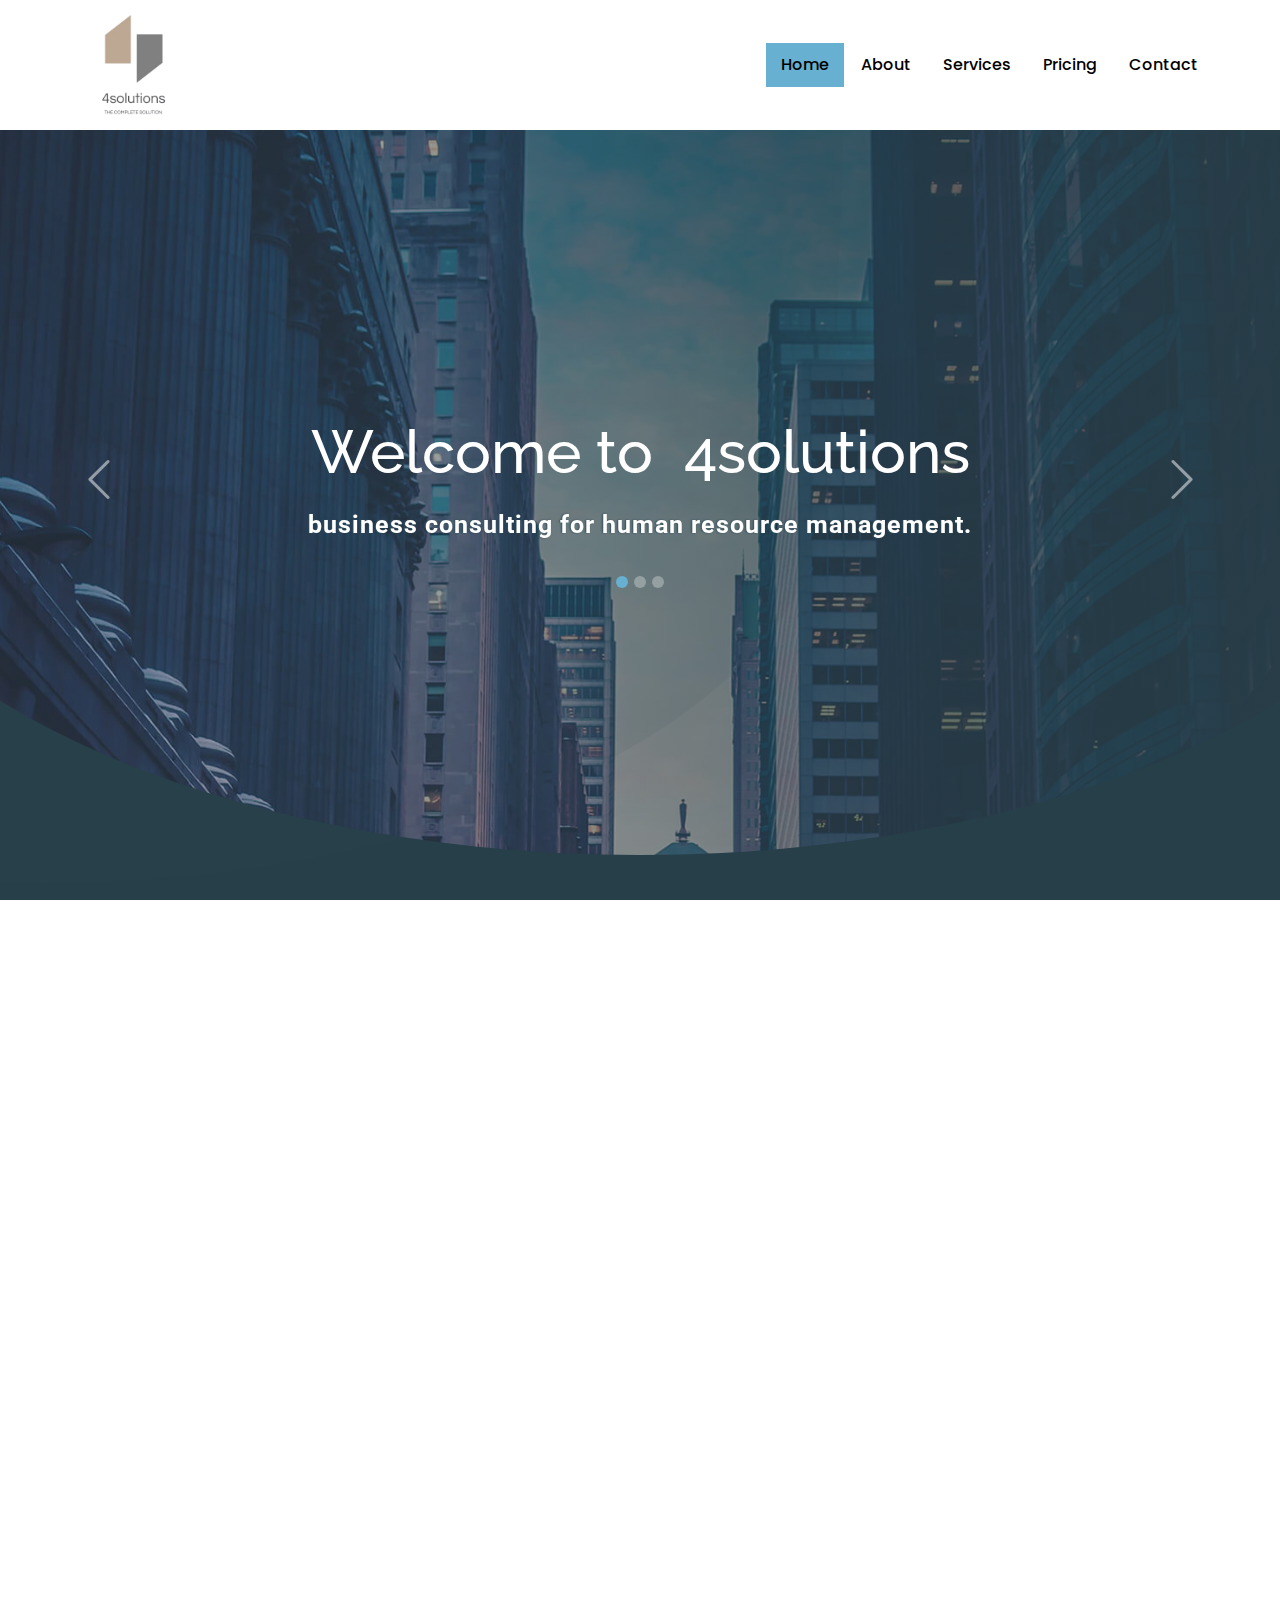
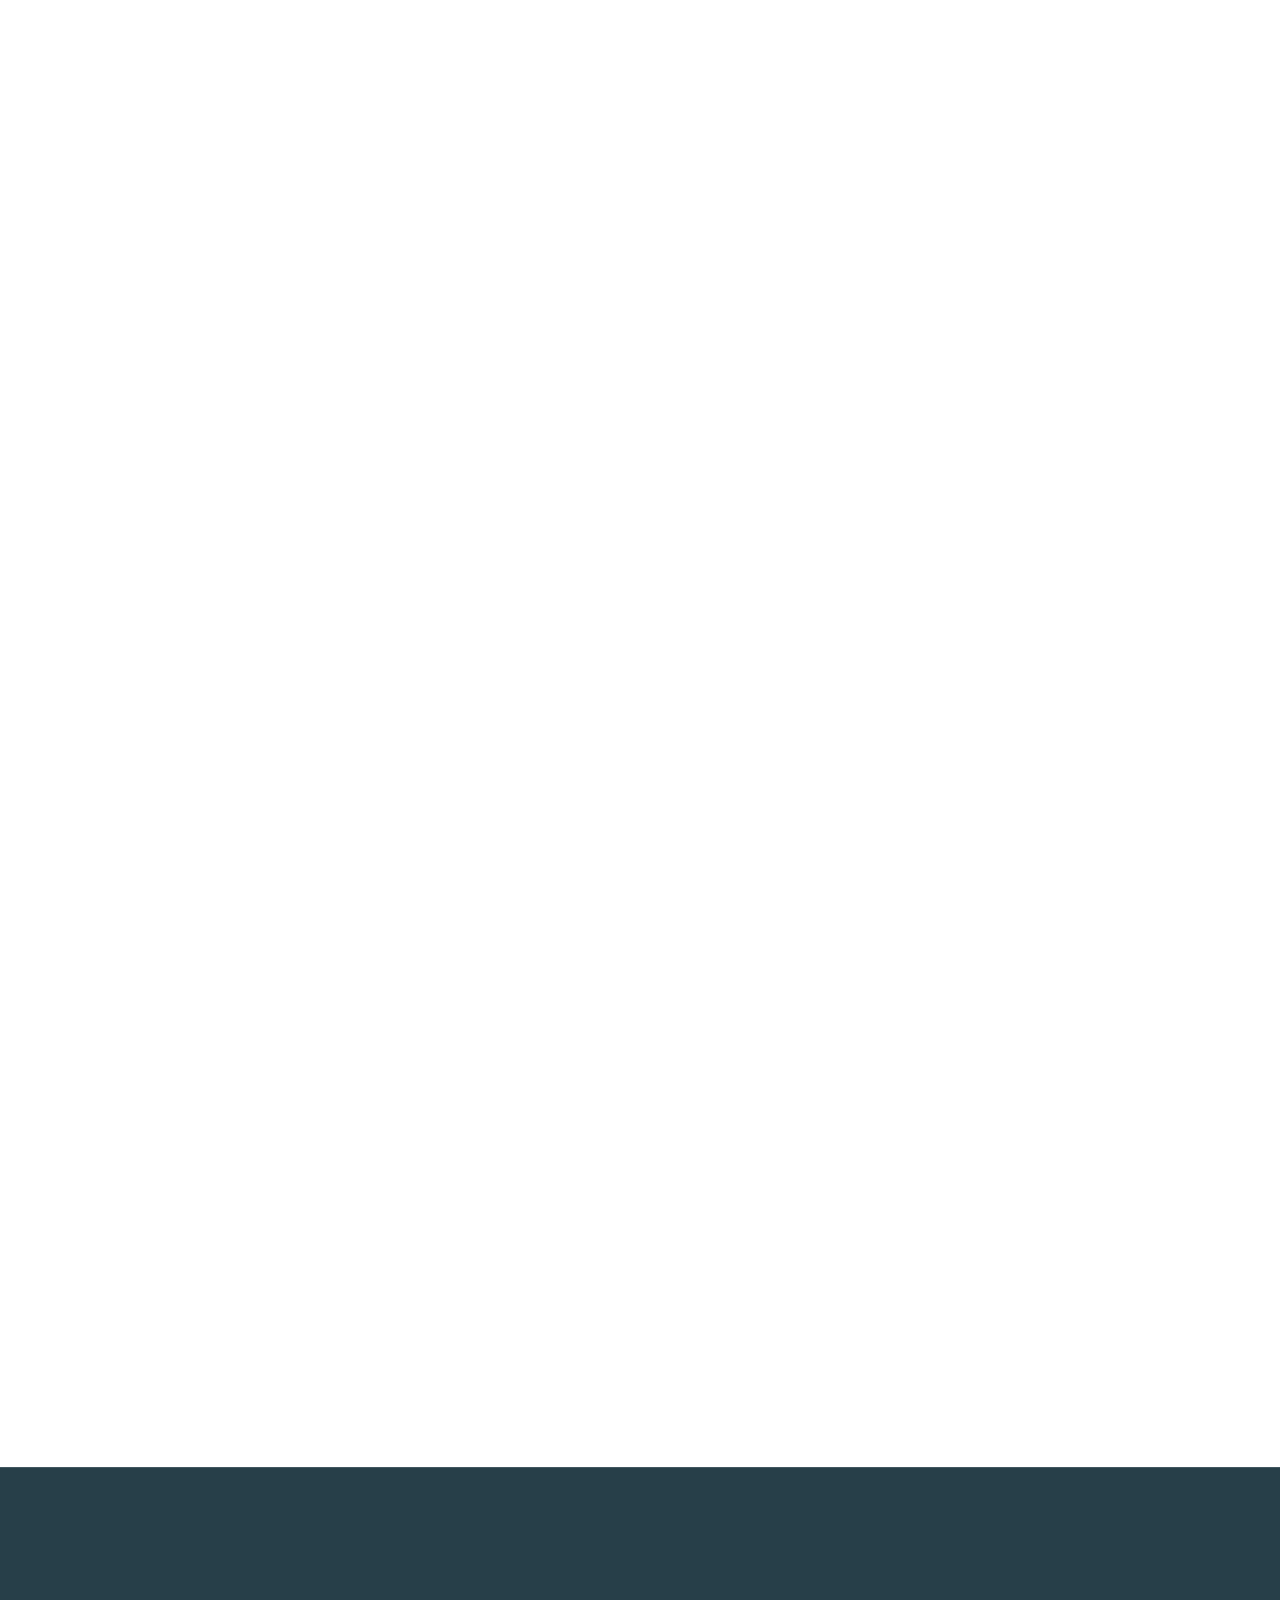
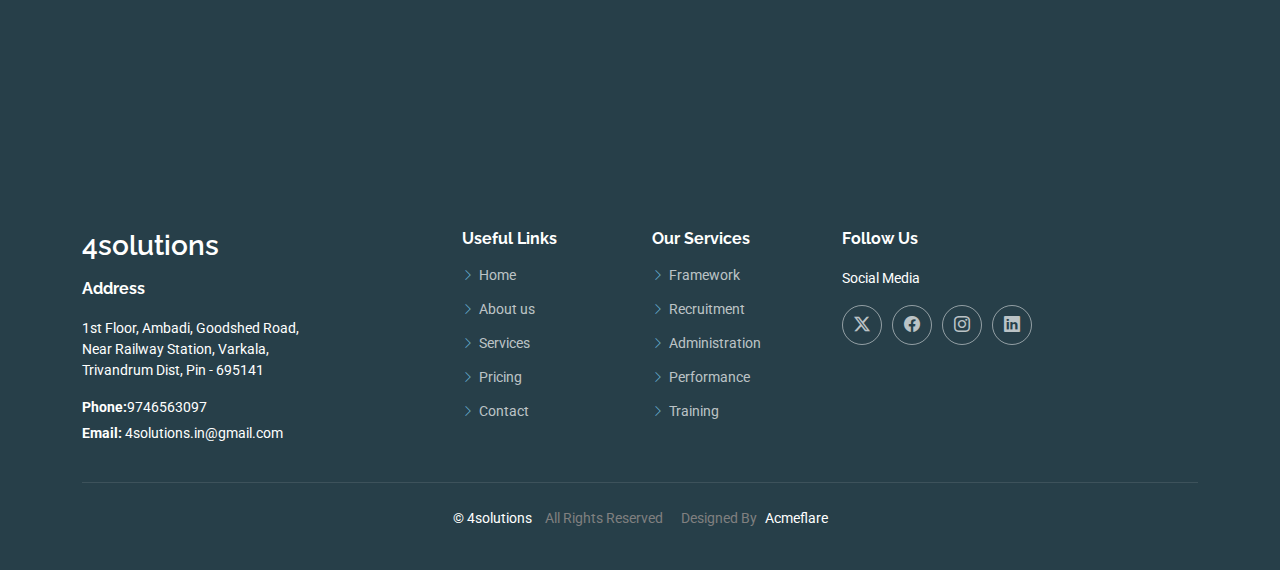
==== commit de14ec9e: "phone-number-updated" ====
--- a/index.html
+++ b/index.html
@@ -287,7 +287,7 @@
                 <div class="text-center">
                   <h3>Call To Action</h3>
                   <p>We provide comprehensive, simple & affordable tailor-made solutions to best suit your business.</p>
-                  <a class="cta-btn" href="tel:+91 9744347028">Call To Action</a>
+                  <a class="cta-btn" href="tel:+91 9746563097">Call To Action</a>
                 </div>
               </div>
             </div>
@@ -319,7 +319,7 @@
            
         
             
-            <p class="mt-3"><strong>Phone:</strong> 9744347028 </p>
+            <p class="mt-3"><strong>Phone:</strong>9746563097</p>
             <p><strong>Email:</strong> <span>4solutions.in@gmail.com</span></p>
           </div>
         </div>
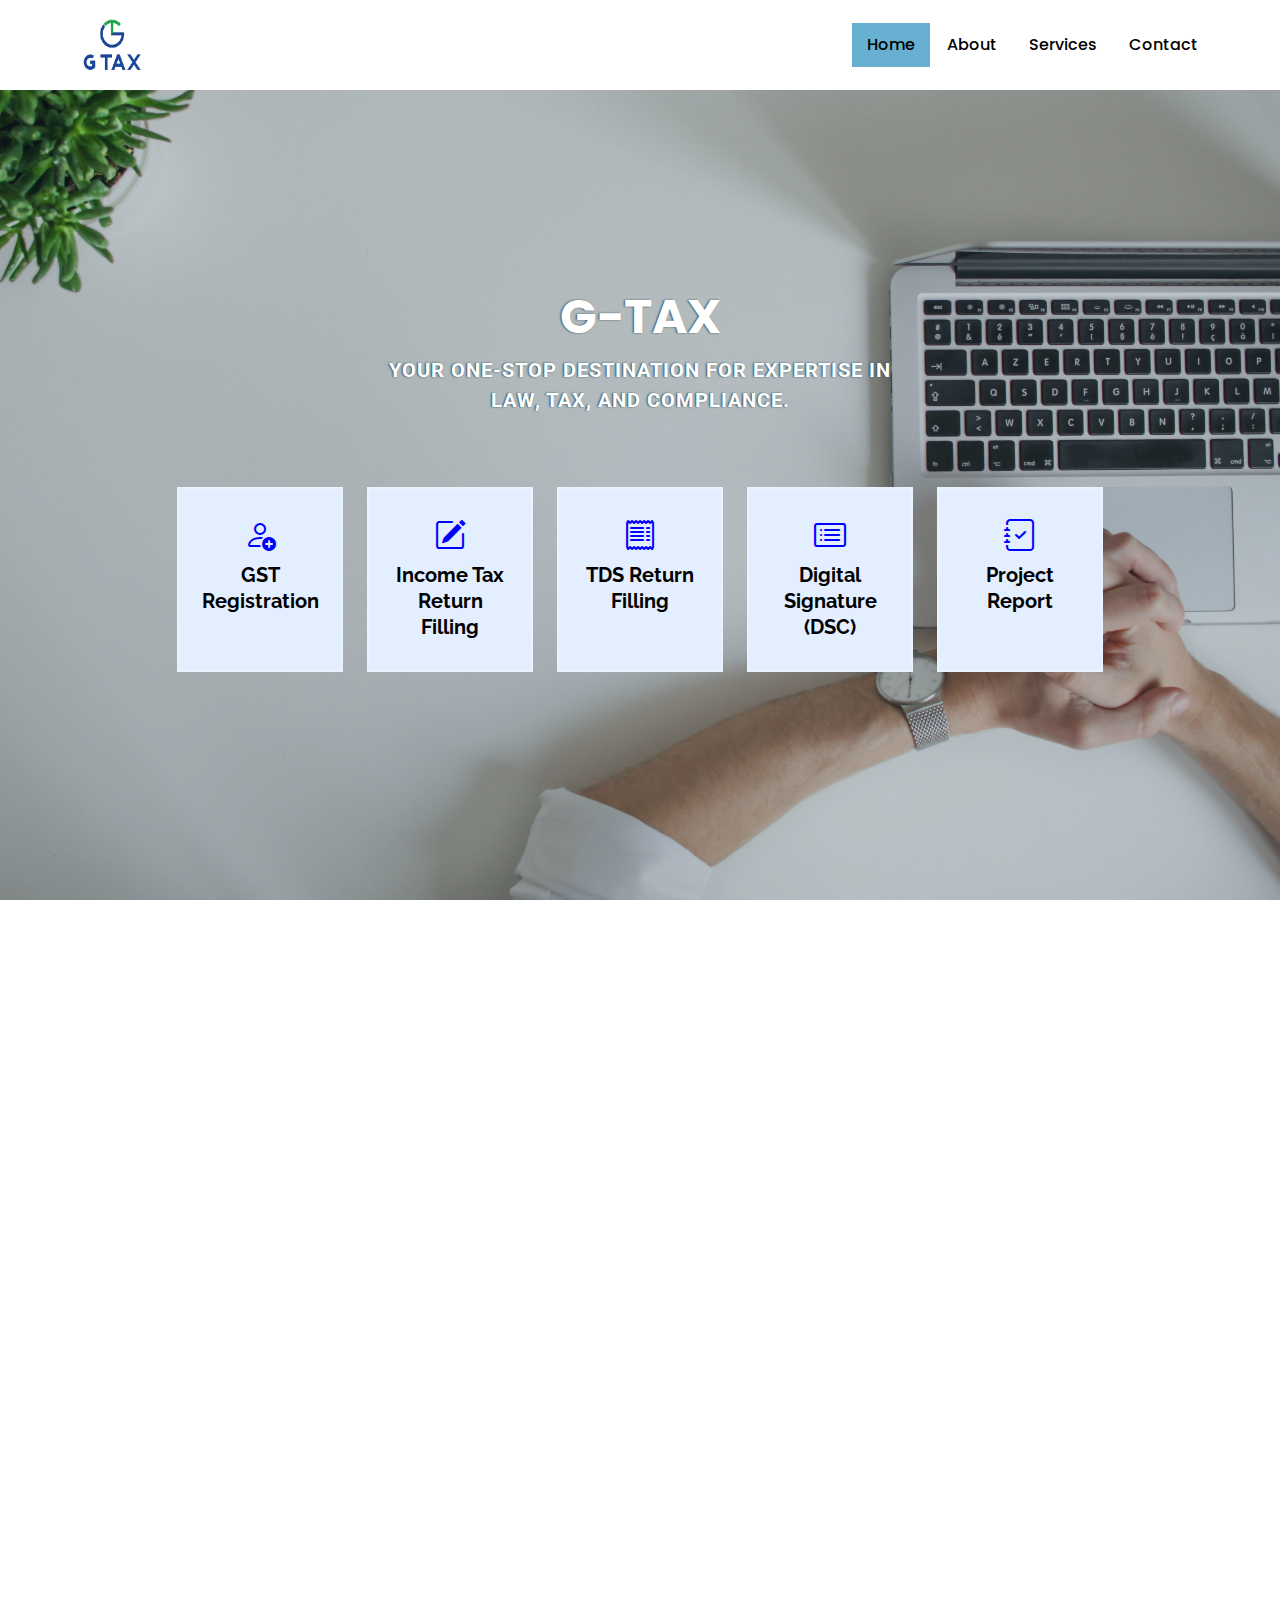
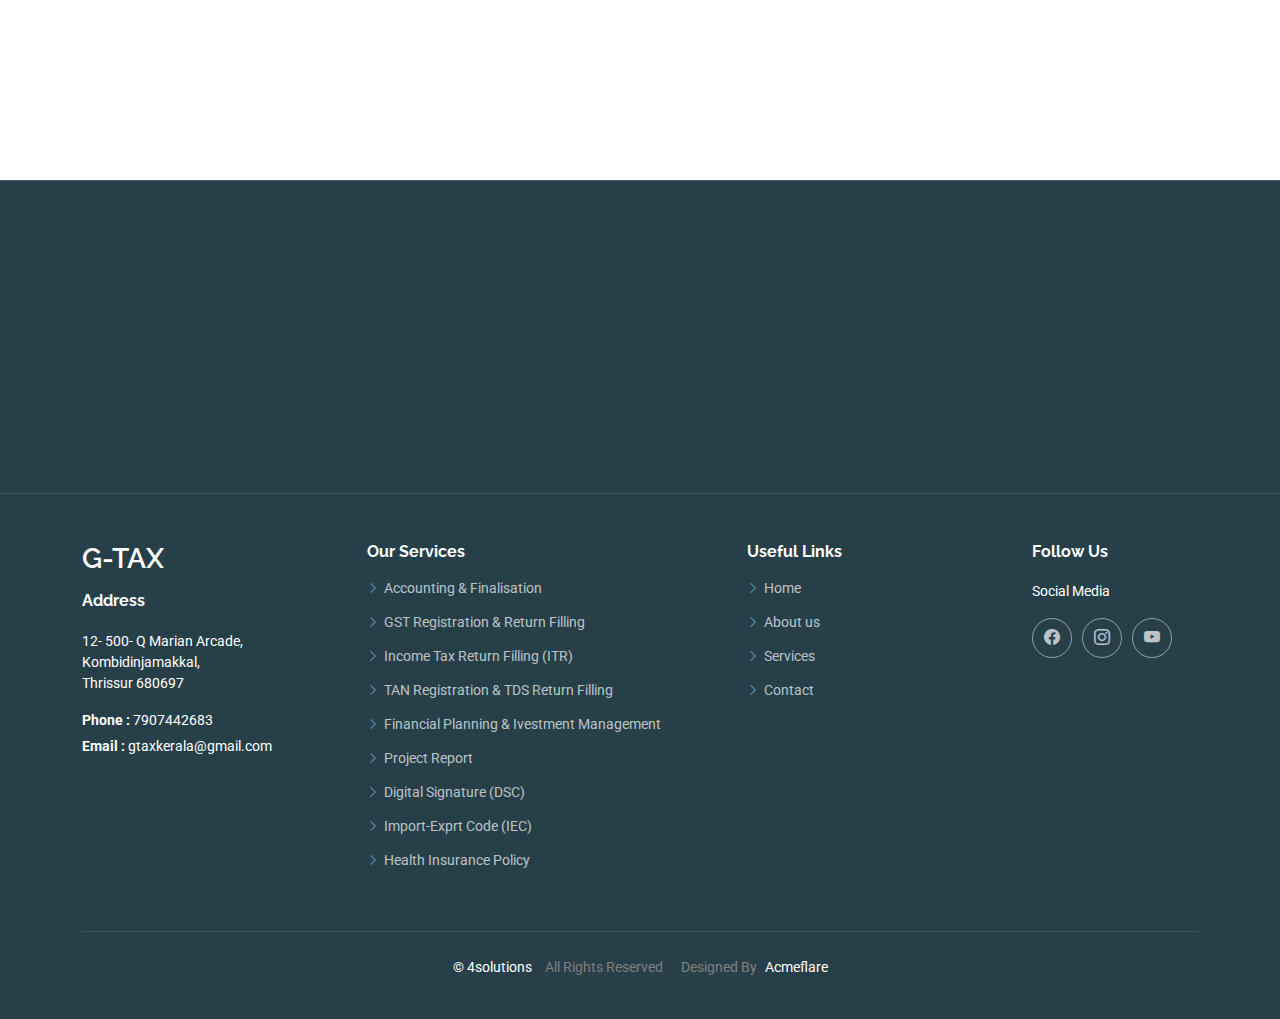
==== commit 43317787: "first commit" ====
--- a/index.html
+++ b/index.html
@@ -4,13 +4,13 @@
 <head>
   <meta charset="utf-8">
   <meta content="width=device-width, initial-scale=1.0" name="viewport">
-  <title>4sulutions</title>
+  <title>G-TAX</title>
   <meta name="description" content="">
   <meta name="keywords" content="">
 
   <!-- Favicons -->
-  <link href="assets/img/logo.png" rel="icon">
-  <link href="assets/img/logo.png" rel="apple-touch-icon">
+  <link href="assets/img/Logo_2.jpg" rel="icon">
+  <link href="assets/img/Logo_2.jpg" rel="apple-touch-icon">
 
   <!-- Fonts -->
   <link href="https://fonts.googleapis.com" rel="preconnect">
@@ -39,7 +39,7 @@
         
         
        
-        <img src="./assets/img/logo3.png" alt="logo"  style="width: 100px; height: 100px;">
+        <img src="./assets/img/Logo_1.png" alt="logo"  style="width: 60px; height: 60px;">
         
         
       </a>
@@ -49,8 +49,6 @@
           <li><a href="index.html" class="active" id="limenu">Home</a></li>
           <li><a href="about.html"id="limenu">About</a></li>
           <li><a href="services.html" id="limenu">Services</a></li>
-          <li><a href="price.html" id="limenu">Pricing</a></li>
-          
           <li><a href="contact.html" id="limenu">Contact</a></li>
         </ul>
         <i class="mobile-nav-toggle d-xl-none bi bi-list" id="limenu"></i>
@@ -61,64 +59,58 @@
 
   <main class="main">
 
-    <!-- Hero Section -->
-    <section id="hero" class="hero section dark-background">
-
-      <!-- <img src="assets/img/hero-bg.jpg" alt="" data-aos="fade-in"> -->
-
-      <div id="hero-carousel" class="carousel carousel-fade" data-bs-ride="carousel" data-bs-interval="5000">
-
-        <div class="container position-relative">
-
-          <div class="carousel-item active">
-            <div class="carousel-container">
-              <div style="display: flex; align-items:center ">
-                <div>
-                  <h3  id="hero-heading">Welcome to  <span id="hero-heading-no">4</span>solutions</h3>
-                </div>
-               
-              </div>
-              
-              <p id="hero-subtitle">Business consulting for human resource management.  </p>
-              
-              <!-- <p  id="hero-subtitle">We provide comprehensive, simple & affordable tailor-made solutions to best suit your business requirements.</p>
-              -->
-            </div>
-          </div><!-- End Carousel Item -->
-
-          <div class="carousel-item">
-            <div class="carousel-container">
-              <h id="hero-heading">	The Complete Solution</h>
-              <p  id="hero-subtitle">We provide comprehensive, simple & affordable tailor-made solutions to best suit your business requirements. </p>
-           
-            </div>
-          </div><!-- End Carousel Item -->
-
-          <div class="carousel-item">
-            <div class="carousel-container">
-              <h3 id="hero-heading">Our Mission</h3>
-              <p  id="hero-subtitle">To support our clients achieve their business objectives by providing best-in-class consulting solutions</p>
-             
-            </div>
-          </div><!-- End Carousel Item -->
-
-          
-
-          <a class="carousel-control-prev" href="#hero-carousel" role="button" data-bs-slide="prev">
-            <span class="carousel-control-prev-icon bi bi-chevron-left" aria-hidden="true"></span>
-          </a>
-
-          <a class="carousel-control-next" href="#hero-carousel" role="button" data-bs-slide="next">
-            <span class="carousel-control-next-icon bi bi-chevron-right" aria-hidden="true"></span>
-          </a>
-
-          <ol class="carousel-indicators"></ol>
-
-        </div>
-
-      </div>
-
-    </section><!-- /Hero Section -->
+   <!-- Hero Section -->
+   <section id="hero" class="hero section dark-background">
+
+    <img src="assets/img/about2.jpg" alt="" data-aos="fade-in">
+
+    <div class="container">
+
+      <div class="row justify-content-center text-center" data-aos="fade-up" data-aos-delay="100">
+        <div class="col-xl-6 col-lg-8">
+          <h2>G-tax</h2>
+          <p>Your One-Stop Destination for Expertise in Law, Tax, and Compliance.</p>
+        </div>
+      </div>
+
+      <div class="row gy-4 mt-5 justify-content-center" data-aos="fade-up" data-aos-delay="200">
+        <div class="col-xl-2 col-md-4" data-aos="fade-up" data-aos-delay="300">
+          <div class="icon-box">
+            
+            <i class="bi bi-person-add"></i>
+            <h3><a href="">GST Registration</a></h3>
+          </div>
+        </div>
+       
+        <div class="col-xl-2 col-md-4" data-aos="fade-up" data-aos-delay="500">
+          <div class="icon-box">
+            <i class="bi bi-pencil-square"></i>
+            <h3><a href="">Income Tax Return Filling</a></h3>
+          </div>
+        </div>
+        <div class="col-xl-2 col-md-4" data-aos="fade-up" data-aos-delay="400">
+          <div class="icon-box">
+            <i class="bi bi-receipt"></i>
+            <h3><a href="">TDS Return Filling</a></h3>
+          </div>
+        </div>
+        <div class="col-xl-2 col-md-4" data-aos="fade-up" data-aos-delay="600">
+          <div class="icon-box">
+            <i class="bi bi-card-list"></i>
+            <h3><a href="">Digital Signature (DSC)</a></h3>
+          </div>
+        </div>
+        <div class="col-xl-2 col-md-4" data-aos="fade-up" data-aos-delay="700">
+          <div class="icon-box">
+            <i class="bi bi-journal-check"></i>
+            <h3><a href="">Project Report</a></h3>
+          </div>
+        </div>
+      </div>
+
+    </div>
+
+  </section><!-- /Hero Section -->
 
    
 
@@ -137,15 +129,15 @@
         <div class="row gy-4">
 
           <div class="col-lg-6 order-1 order-lg-2" data-aos="fade-up" data-aos-delay="100">
-            <img src="assets/img/services.jpg" class="img-fluid" alt="">
+            <img src="assets/img/aboutus.jpg" class="img-fluid" alt="">
           </div>
 
           <div class="col-lg-6 order-2 order-lg-1 content" data-aos="fade-up" data-aos-delay="200">
             <h3>	Who We Are</h3>
             
             <ul>
-              <li><span> 4solutions is a private owned and operated business consulting firm focusing on providing solutions for human resource management. We operate nationwide, catering to small and medium sized organizations. We aim to help organizations streamline their human management process and improve the ways they engage and manage their employees..</span></li>
-              <li> <span>Our journey started in 2015, with a desire to build a company dedicated to offer a turnkey HR solution that allows organizations to focus more on their core business objectives and mission.</span></li>
+              <li><span> We provide expert Tax Consultancy services, offering tailored advice on tax planning, compliance, and optimization. Our services include guidance on income tax, GST, TDS, and other tax-related matters, helping businesses and individuals minimize liabilities and navigate complex tax regulations efficiently.</span></li>
+              <li> <span>Our journey began in 2018, dedicated to providing expert tax consultancy services. Since then, we have focused on delivering tailored tax planning, compliance, and financial solutions for our clients' success.</span></li>
               <!-- <i class="bi bi-check-circle"></i> -->
             </ul>
          
@@ -159,57 +151,6 @@
 
    
 
-    <!-- Features Section -->
-    <section id="features" class="features section">
-
-   
-
-      <div class="container">
-
-        <div class="row gy-4 align-items-center features-item">
-          <div class="col-md-5 d-flex align-items-center" data-aos="zoom-out" data-aos-delay="100">
-            <img src="assets/img/heo1.jpg" class="img-fluid" alt="">
-          </div>
-          <div class="col-md-7" data-aos="fade-up" data-aos-delay="100">
-            <h3>	What We Do</h3>
-            <p class="fst-italic">
-              At 4solutions, we offer a wide range of HR services which are tailor-made to suit your business operations. We partner with you on a retainer basis to help you benefit from a high-end and cost effective solution to reach your maximum potential.
-            </p>
-            <ul>
-              <li><i class="bi bi-check"></i><span>Maximize Efficiency</span></li>
-              <li><i class="bi bi-check"></i> <span>Reduce Cost</span></li>
-              <li><i class="bi bi-check"></i> <span>Minimize risk</span></li>
-              <li><i class="bi bi-check"></i> <span>Save Time</span></li>
-            </ul>
-          </div>
-        </div><!-- Features Item -->
-
-        <div class="row gy-4 align-items-center features-item">
-          
-          <div class="col-md-7" data-aos="fade-up">
-            <h3 style="padding-bottom: 1rem;">Why Choose Us</h3>
-          
-            <ul>
-              <li><i class="bi bi-check"></i> <span>We deliver customized services at competitive rates, thus reducing your unwanted costs.</span></li>
-              <li><i class="bi bi-check"></i><span>We focus on tailoring solutions to your needs by guaranteeing compliance with the state employment laws.</span></li>
-              <li><i class="bi bi-check"></i> <span>We collaborate seamlessly to execute tasks by saving your time, so that you can stay focused to the core business goals and objectives.</span>.</li>
-              <li><i class="bi bi-check"></i> <span>We stick to our values and therefore strive to help business move in the right direction and provide high quality service.</span>.</li>
-            </ul>
-          </div>
-          <div class="col-md-5 d-flex align-items-center" data-aos="zoom-out">
-            <img src="assets/img/heo2.jpg" class="img-fluid" alt="">
-          </div>
-        </div><!-- Features Item -->
-
-        
-     
-
-        
-
-
-      </div>
-
-    </section><!-- /Features Section -->
 
          <!-- mission and vission -->
          <section id="about" class="about section">
@@ -223,7 +164,8 @@
               <div class="col-lg-6 order-2 order-lg-1 content" data-aos="fade-up" data-aos-delay="200">
                 <h3  id='vision-heading' >Our vision</h3>
                 
-                <p   class="vision-content">We aspire to be the standard of excellence and be one among the best choices for clients in providing hr solutions </p>
+                <p   class="vision-content">
+                  Our vision is to be a trusted partner in navigating tax complexities, offering expert guidance to optimize financial outcomes, ensure compliance, and drive long-term success for our clients.</p>
            
                 
               </div>
@@ -232,7 +174,8 @@
                
                 <h3 id="Mission-heading">Our Mission</h3>
                 
-                <p  class="Mission-content">To support our clients achieve their business objectives by providing best-in-class consulting solutions     </p>
+                <p  class="Mission-content">
+                  Our mission is to provide accurate, reliable, and strategic tax solutions that help clients minimize liabilities, stay compliant, and achieve their financial goals with confidence and efficiency.  </p>
            
               
               </div>
@@ -244,56 +187,25 @@
         </section><!-- /About Section -->
 
    
-        <!-- About Section -->
-     <section id="about" class="about section">
-
-       
-  
-      <div class="container">
-
-        <div class="row gy-4">
-
-          <div class="col-lg-6 order-1 order-lg-2" data-aos="fade-up" data-aos-delay="100">
-            <img src="assets/img/values.jpg" class="img-fluid" alt="">
-          </div>
-
-          <div class="col-lg-6 order-2 order-lg-1 content" data-aos="fade-up" data-aos-delay="200">
-            <h3 style="margin: 0  0 2rem 0"> Our Values</h3>
-            
-            <ul>
-              <li><i class="bi bi-check-circle"></i> <span>Being ethical and honest in dealings</span></li>
-              <li><i class="bi bi-check-circle"></i> <span>Taking complete ownership and responsibility of outcomes</span></li>
-              <li><i class="bi bi-check-circle"></i> <span>Focusing on new approach, opportunity & efficiency</span></li>
-              <li><i class="bi bi-check-circle"></i> <span>Caring and special attention to services provided</span></li>
-              <li><i class="bi bi-check-circle"></i> <span>Striving to achieve highest standards of performance</span></li>
-            </ul>
-         
-          </div>
-
-        </div>
-
-      </div>
-
-    </section><!-- /About Section -->
-  
-        <!-- Call To Action Section -->
-        <section id="call-to-action" class="call-to-action section dark-background">
-  
-          <img src="assets/img/cta-bg.jpg" alt="">
-        
-          <div class="container">
-            <div class="row justify-content-center" data-aos="zoom-in" data-aos-delay="100">
-              <div class="col-xl-10">
-                <div class="text-center">
-                  <h3>Call To Action</h3>
-                  <p>We provide comprehensive, simple & affordable tailor-made solutions to best suit your business.</p>
-                  <a class="cta-btn" href="tel:+91 9746563097">Call To Action</a>
+      
+          <!-- Call To Action Section -->
+          <section id="call-to-action" class="call-to-action section dark-background">
+
+            <img src="assets/img/cta-bg.jpg" alt="">
+          
+            <div class="container">
+              <div class="row justify-content-center" data-aos="zoom-in" data-aos-delay="100">
+                <div class="col-xl-10">
+                  <div class="text-center">
+                    <h3>Call To Action</h3>
+                    <p>We provide comprehensive, simple & affordable tailor-made solutions to best suit your business.</p>
+                    <a class="cta-btn" href="tel:+91 7907442683">Call To Action</a>
+                  </div>
                 </div>
               </div>
             </div>
-          </div>
-        
-         </section><!-- /Call To Action Section -->
+          
+            </section><!-- /Call To Action Section -->
 
        
 
@@ -308,53 +220,59 @@
 
     <div class="container ">
       <div class="row gy-4">
-        <div class="col-lg-4 col-md-6 ">
+        <div class="col-lg-3 col-md-6 ">
           <a href="index.html" class="d-flex align-items-center">
-            <h3 style="margin: 0;padding: 0; font-weight: 600;" >4solutions</h3>
+            <h3 style="margin: 0;padding: 0; font-weight: 600;" >G-TAX</h3>
             <!-- <img src="./assets/img/logo.png" alt="logo" style="width: 100px; height: 100px;"> -->
           </a>
           <div class="footer-contact pt-3">
             <h4 >Address</h4>
-            <p>1st Floor, Ambadi, Goodshed Road,<br> Near Railway Station, Varkala, <br>Trivandrum Dist, Pin - 695141</p>
-           
+            <p> 12- 500- Q Marian Arcade,<br>   Kombidinjamakkal, <br>Thrissur 680697</p>
+          
         
             
-            <p class="mt-3"><strong>Phone:</strong>9746563097</p>
-            <p><strong>Email:</strong> <span>4solutions.in@gmail.com</span></p>
-          </div>
-        </div>
-
-        <div class="col-lg-2 col-md-3 footer-links">
+            <p class="mt-3"><strong>Phone :</strong> 7907442683</p>
+            <p><strong>Email :</strong> <span> gtaxkerala@gmail.com</span></p>
+          </div>
+        </div>
+
+      
+
+        <div class="col-lg-4 col-md-12 footer-links">
+          <h4>Our Services</h4>
+          <ul>
+            <li><i class="bi bi-chevron-right"></i> <a href="#">Accounting & Finalisation</a></li>
+            <li><i class="bi bi-chevron-right"></i> <a href="#">GST Registration & Return Filling</a></li>
+            <li><i class="bi bi-chevron-right"></i> <a href="#">Income Tax Return Filling (ITR)</a></li>
+            <li><i class="bi bi-chevron-right"></i> <a href="#">TAN Registration & TDS Return Filling</a></li>
+            <li><i class="bi bi-chevron-right"></i> <a href="#">Financial Planning & Ivestment Management</a></li>
+            <li><i class="bi bi-chevron-right"></i> <a href="#">Project Report</a></li>
+            <li><i class="bi bi-chevron-right"></i> <a href="#">Digital Signature (DSC)</a></li>
+            <li><i class="bi bi-chevron-right"></i> <a href="#">Import-Exprt Code (IEC)</a></li>
+            <li><i class="bi bi-chevron-right"></i> <a href="#">Health Insurance Policy</a></li>
+          </ul>
+        </div>
+
+        <div class="col-lg-3 col-md-3 footer-links">
           <h4>Useful Links</h4>
           <ul>
             <li><i class="bi bi-chevron-right"></i> <a href="#">Home</a></li>
             <li><i class="bi bi-chevron-right"></i> <a href="about.html">About us</a></li>
             <li><i class="bi bi-chevron-right"></i> <a href="services.html">Services</a></li>
-            <li><i class="bi bi-chevron-right"></i> <a href="price.html">Pricing</a></li>
+           
             <li><i class="bi bi-chevron-right"></i> <a href="contact.html">Contact</a></li>
           
           </ul>
         </div>
 
-        <div class="col-lg-2 col-md-3 footer-links">
-          <h4>Our Services</h4>
-          <ul>
-            <li><i class="bi bi-chevron-right"></i> <a href="#">Framework</a></li>
-            <li><i class="bi bi-chevron-right"></i> <a href="#">Recruitment</a></li>
-            <li><i class="bi bi-chevron-right"></i> <a href="#">Administration</a></li>
-            <li><i class="bi bi-chevron-right"></i> <a href="#">Performance</a></li>
-            <li><i class="bi bi-chevron-right"></i> <a href="#">Training</a></li>
-          </ul>
-        </div>
-
-        <div class="col-lg-4 col-md-12">
+        <div class="col-lg-2 col-md-3">
           <h4>Follow Us</h4>
           <p>Social Media</p>
           <div class="social-links d-flex">
-            <a href=""><i class="bi bi-twitter-x"></i></a>
-            <a href=""><i class="bi bi-facebook"></i></a>
-            <a href=""><i class="bi bi-instagram"></i></a>
-            <a href=""><i class="bi bi-linkedin"></i></a>
+           
+            <a href="https://www.facebook.com/profile.php?id=100069507137739&mibextid=ZbWKwL"><i class="bi bi-facebook"></i></a>
+            <a href="https://www.instagram.com/gtaxkerala"><i class="bi bi-instagram"></i></a>
+            <a href="https://youtube.com/@gtax1997?si=l30lKOhXTXZnQcgT"><i class="bi bi-youtube"></i></a>
           </div>
          
         </div>
--- a/assets/css/main.css
+++ b/assets/css/main.css
@@ -783,45 +783,18 @@
   margin-bottom: 0;
 }
 
+
 /*--------------------------------------------------------------
 # Hero Section
 --------------------------------------------------------------*/
 .hero {
   width: 100%;
-  min-height: 80vh;
-  overflow: hidden;
+  min-height: 100vh;
+  position: relative;
+  padding: 120px 0 80px 0;
   display: flex;
   align-items: center;
-  position: relative;
-  background-color: transparent;
-}
-
-.hero::after {
-  content: "";
-  position: absolute;
-  left: 50%;
-  top: 0;
-  width: 130%;
-  height: 95%;
-  background: linear-gradient(to right, color-mix(in srgb, var(--background-color), transparent 90%), var(--background-color)), url("../img/hero-bg.jpg") center top no-repeat;
-  background-size: cover;
-  z-index: 0;
-  border-radius: 0 0 50% 50%;
-  transform: translateX(-50%) rotate(0deg);
-}
-
-.hero::before {
-  content: "";
-  position: absolute;
-  left: 50%;
-  top: 0;
-  width: 130%;
-  height: 96%;
-  background: var(--background-color);
-  opacity: 0.3;
-  z-index: 0;
-  border-radius: 0 0 50% 50%;
-  transform: translateX(-50%) translateY(18px) rotate(2deg);
+  justify-content: center;
 }
 
 .hero img {
@@ -834,268 +807,84 @@
   z-index: 1;
 }
 
-.hero .carousel {
+.hero:before {
+  content: "";
+  background: color-mix(in srgb, var(--background-color), transparent 30%);
+  position: absolute;
+  inset: 0;
+  z-index: 2;
+}
+
+.hero .container {
   position: relative;
-  width: 100%;
+  z-index: 3;
+}
+
+.hero h2 {
+  margin: 0;
+  font-size: 56px;
+  font-weight: 700;
+  font-family: var(--nav-font);
+}
+
+.hero h2 span {
+  color: var(--accent-color);
+}
+
+.hero p {
+  margin: 10px 0 0 0;
+  font-size: 24px;
+  color: color-mix(in srgb, var(--default-color), transparent 30%);
+}
+
+.hero .icon-box {
+  padding: 30px 20px;
+  transition: ease-in-out 0.3s;
+  border: 2px solid color-mix(in srgb, var(--default-color), transparent 70%);
+  height: 100%;
+  text-align: center;
   display: flex;
-  align-items: center;
-  z-index: 3;
-}
-
-.hero .carousel-container {
-  display: flex;
-  justify-content: center;
-  align-items: center;
   flex-direction: column;
-  text-align: center;
-}
-
-.hero h2 {
-  margin-bottom: 30px;
-  font-size: 48px;
+  background-color:#E3EEFF ;
+
+}
+
+.hero .icon-box i {
+  font-size: 32px;
+  line-height: 1;
+  color:blue;
+}
+
+.hero .icon-box h3 {
   font-weight: 700;
-  animation: fadeInDown 1s both;
-  display: block;
-}
-
-.hero p {
-  width: 80%;
-  margin: 0 auto 30px auto;
-  color: color-mix(in srgb, var(--default-color), transparent 20%);
-  animation: fadeInDown 1s both 0.2s;
-}
-
-.hero .carousel-control-prev,
-.hero .carousel-control-next {
-  width: 10%;
-}
-
-.hero .carousel-control-next-icon,
-.hero .carousel-control-prev-icon {
-  background: none;
-  font-size: 48px;
+  margin: 10px 0 0 0;
+  padding: 0;
   line-height: 1;
-  width: auto;
-  height: auto;
-}
-
-.hero .btn-get-started {
-  font-weight: 500;
-  font-size: 14px;
-  letter-spacing: 1px;
-  display: inline-block;
-  padding: 12px 32px;
-  border-radius: 50px;
-  transition: 0.5s;
-  line-height: 1;
-  margin: 10px;
-  color: var(--default-color);
-  animation: fadeInUp 1s both 0.4s;
-  border: 2px solid var(--accent-color);
-}
-
-.hero .btn-get-started:hover {
-  background: var(--accent-color);
-  color: var(--contrast-color);
-  text-decoration: none;
-}
-
-.hero .carousel-indicators {
-  bottom: -60px;
-}
-
-.hero .carousel-indicators li {
-  cursor: pointer;
-  background: var(--default-color);
-  overflow: hidden;
-  border: 0;
-  width: 12px;
-  height: 12px;
-  border-radius: 50px;
-  opacity: 0.3;
-  transition: 0.3s;
-}
-
-.hero .carousel-indicators li.active {
-  opacity: 1;
-  background: var(--accent-color);
-}
-
-@media (min-width: 1024px) {
+  font-size: 20px;
+  line-height: 26px;
+}
+
+.hero .icon-box h3 a {
+  color: black;
+  transition: ease-in-out 0.3s;
+}
+
+/* .hero .icon-box:hover {
+  border-color: var(--accent-color);
+} */
+
+.hero .icon-box:hover h3 a {
+  color: blue;
+}
+
+@media (max-width: 768px) {
+  .hero h2 {
+    font-size: 32px;
+  }
+
   .hero p {
-    width: 60%;
-  }
-
-  .hero .carousel-control-prev,
-  .hero .carousel-control-next {
-    width: 5%;
-  }
-}
-
-@media (max-width: 768px),
-(max-height: 700px) {
-  .hero h2 {
-    font-size: 28px;
-  }
-}
-
-@keyframes fadeInUp {
-  from {
-    opacity: 0;
-    transform: translate3d(0, 100%, 0);
-  }
-
-  to {
-    opacity: 1;
-    transform: translate3d(0, 0, 0);
-  }
-}
-
-@keyframes fadeInDown {
-  from {
-    opacity: 0;
-    transform: translate3d(0, -100%, 0);
-  }
-
-  to {
-    opacity: 1;
-    transform: translate3d(0, 0, 0);
-  }
-}
-
-/*--------------------------------------------------------------
-# Featured Services Section
---------------------------------------------------------------*/
-.featured-services {
-  --cyan-color: #0dcaf0;
-  --orange-color: #fd7e14;
-  --teal-color: #20c997;
-  --red-color: #df1529;
-}
-
-.featured-services .service-item {
-  background-color: var(--surface-color);
-  box-shadow: 0px 5px 90px 0px rgba(0, 0, 0, 0.1);
-  height: 100%;
-  padding: 40px 30px;
-  text-align: center;
-  transition: 0.3s;
-  border-radius: 5px;
-  border: 1px solid transparent;
-}
-
-.featured-services .service-item .icon {
-  margin: 0 auto;
-  width: 64px;
-  height: 64px;
-  display: flex;
-  border-radius: 50%;
-  align-items: center;
-  justify-content: center;
-  transition: ease-in-out 0.3s;
-  position: relative;
-}
-
-.featured-services .service-item .icon i {
-  font-size: 28px;
-  transition: 0.5s;
-  position: relative;
-}
-
-.featured-services .service-item h3 {
-  font-weight: 700;
-  margin: 10px 0 15px 0;
-  font-size: 22px;
-}
-
-.featured-services .service-item p {
-  line-height: 24px;
-  font-size: 14px;
-  margin-bottom: 0;
-}
-
-.featured-services .service-item:hover {
-  box-shadow: 0px 5px 35px 0px rgba(0, 0, 0, 0.1);
-}
-
-.featured-services .service-item.item-cyan .icon {
-  background-color: color-mix(in srgb, var(--cyan-color) 10%, white 95%);
-}
-
-.featured-services .service-item.item-cyan .icon i {
-  color: var(--cyan-color);
-}
-
-.featured-services .service-item.item-cyan:hover {
-  border-color: var(--cyan-color);
-}
-
-.featured-services .service-item.item-cyan:hover .icon {
-  background-color: var(--cyan-color);
-}
-
-.featured-services .service-item.item-cyan:hover .icon i {
-  color: var(--contrast-color);
-}
-
-.featured-services .service-item.item-orange .icon {
-  background-color: color-mix(in srgb, var(--orange-color) 10%, white 95%);
-}
-
-.featured-services .service-item.item-orange .icon i {
-  color: var(--orange-color);
-}
-
-.featured-services .service-item.item-orange:hover {
-  border-color: var(--orange-color);
-}
-
-.featured-services .service-item.item-orange:hover .icon {
-  background-color: var(--orange-color);
-}
-
-.featured-services .service-item.item-orange:hover .icon i {
-  color: var(--contrast-color);
-}
-
-.featured-services .service-item.item-teal .icon {
-  background-color: color-mix(in srgb, var(--teal-color) 10%, white 95%);
-}
-
-.featured-services .service-item.item-teal .icon i {
-  color: var(--teal-color);
-}
-
-.featured-services .service-item.item-teal:hover {
-  border-color: var(--teal-color);
-}
-
-.featured-services .service-item.item-teal:hover .icon {
-  background-color: var(--teal-color);
-}
-
-.featured-services .service-item.item-teal:hover .icon i {
-  color: var(--contrast-color);
-}
-
-.featured-services .service-item.item-red .icon {
-  background-color: color-mix(in srgb, var(--red-color) 10%, white 95%);
-}
-
-.featured-services .service-item.item-red .icon i {
-  color: var(--red-color);
-}
-
-.featured-services .service-item.item-red:hover {
-  border-color: var(--red-color);
-}
-
-.featured-services .service-item.item-red:hover .icon {
-  background-color: var(--red-color);
-}
-
-.featured-services .service-item.item-red:hover .icon i {
-  color: var(--contrast-color);
+    font-size: 18px;
+  }
 }
 
 /*--------------------------------------------------------------
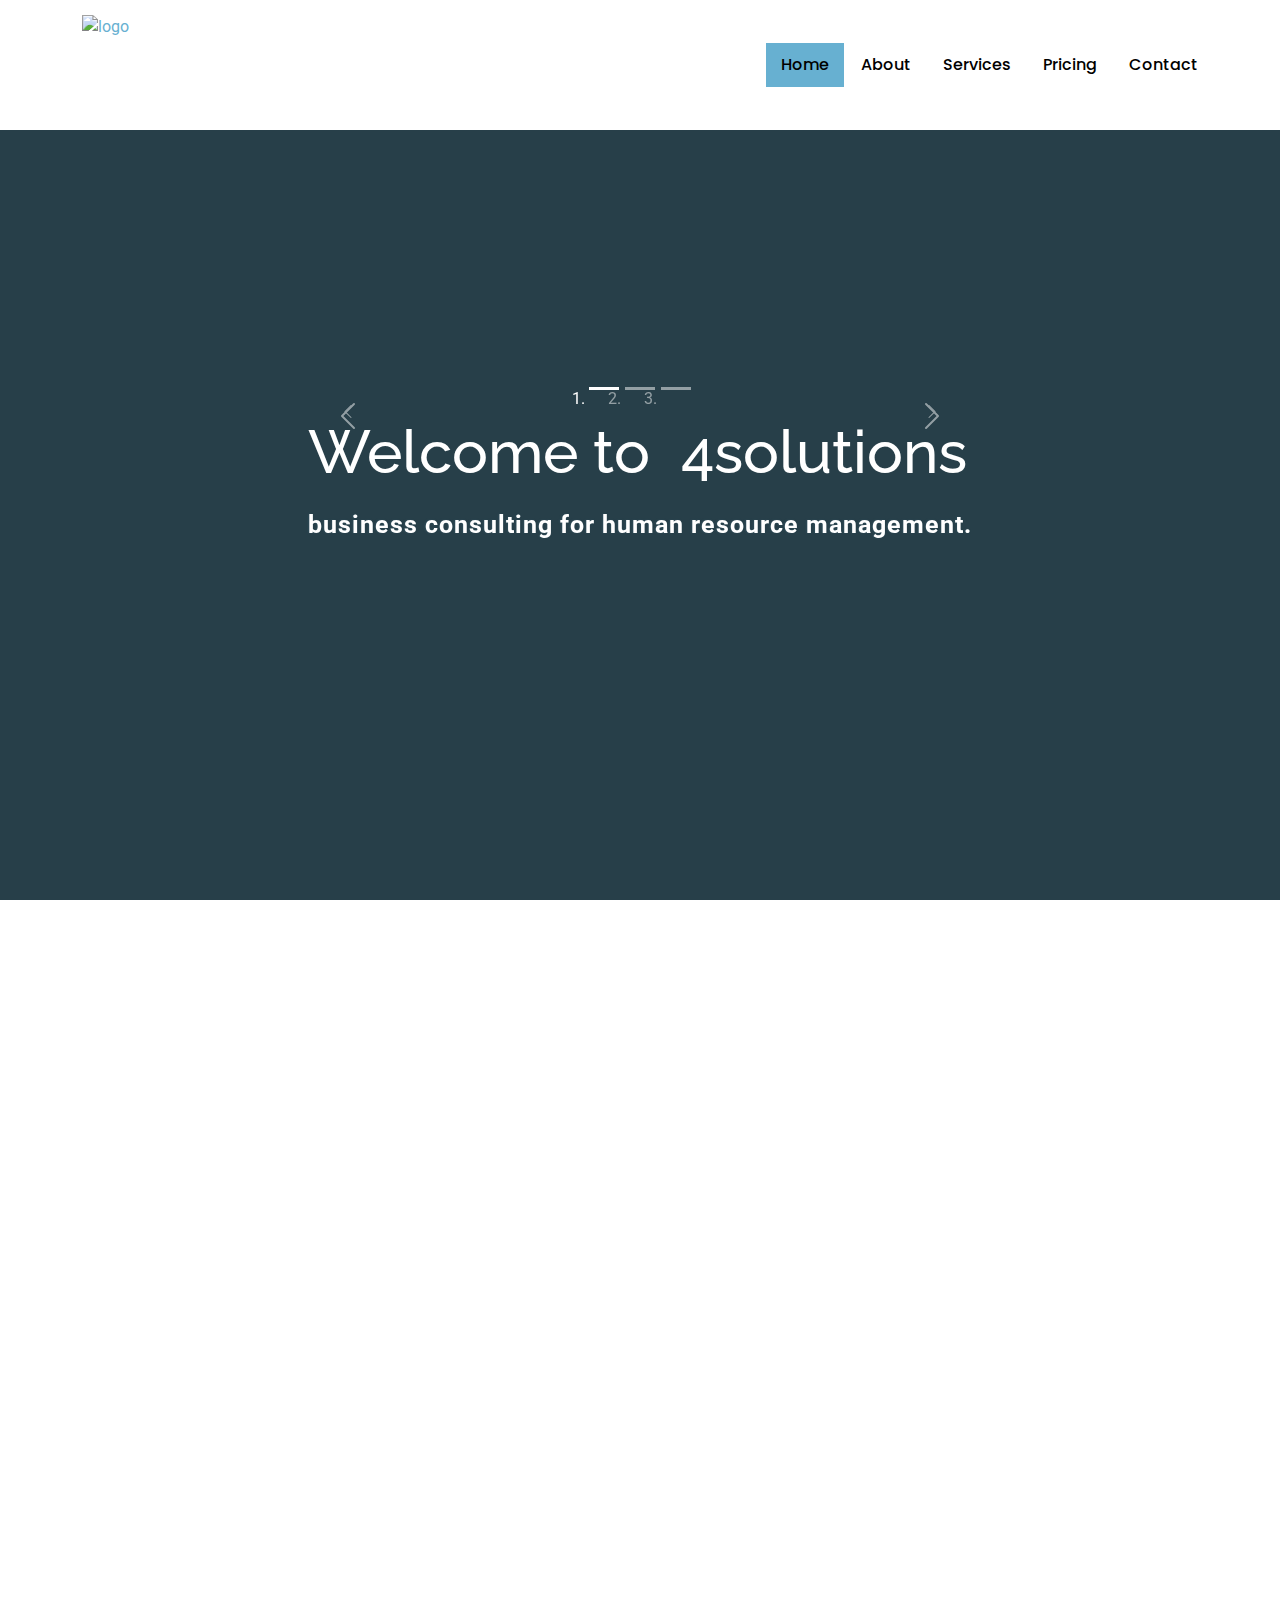
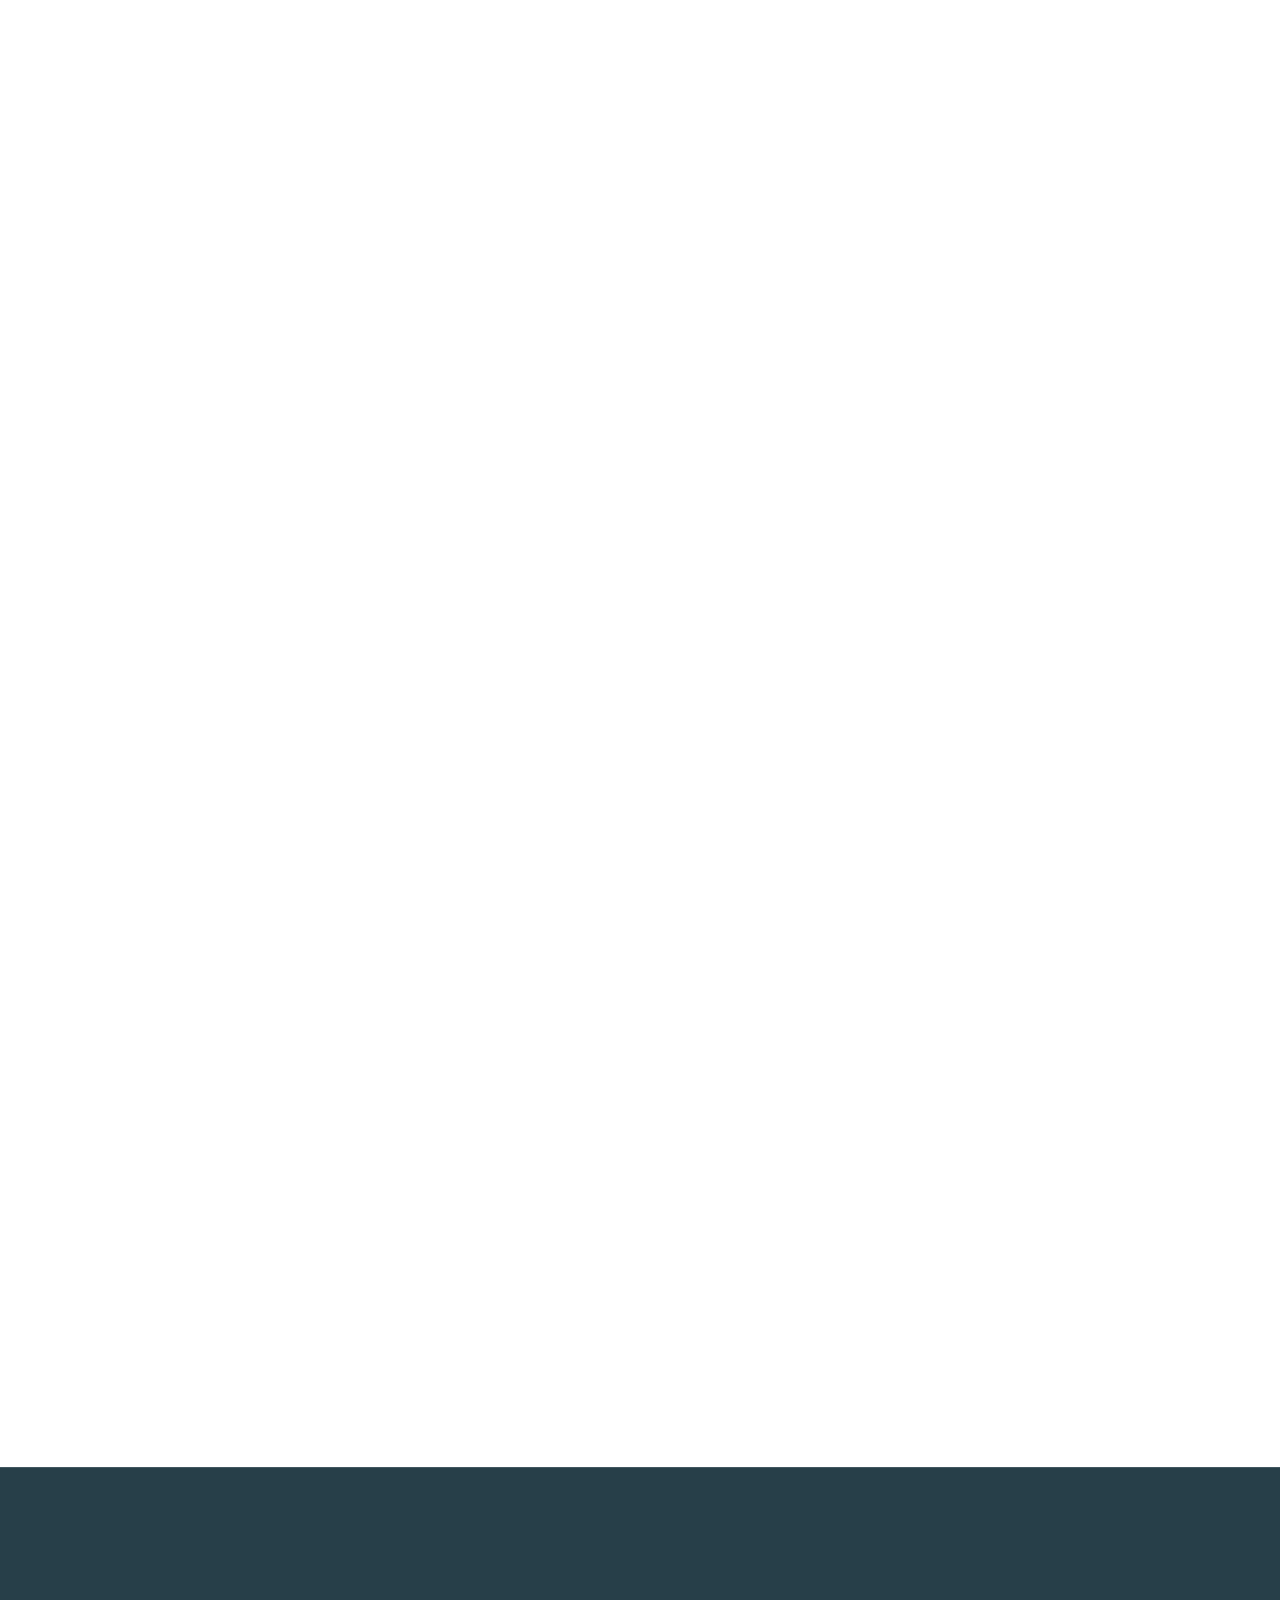
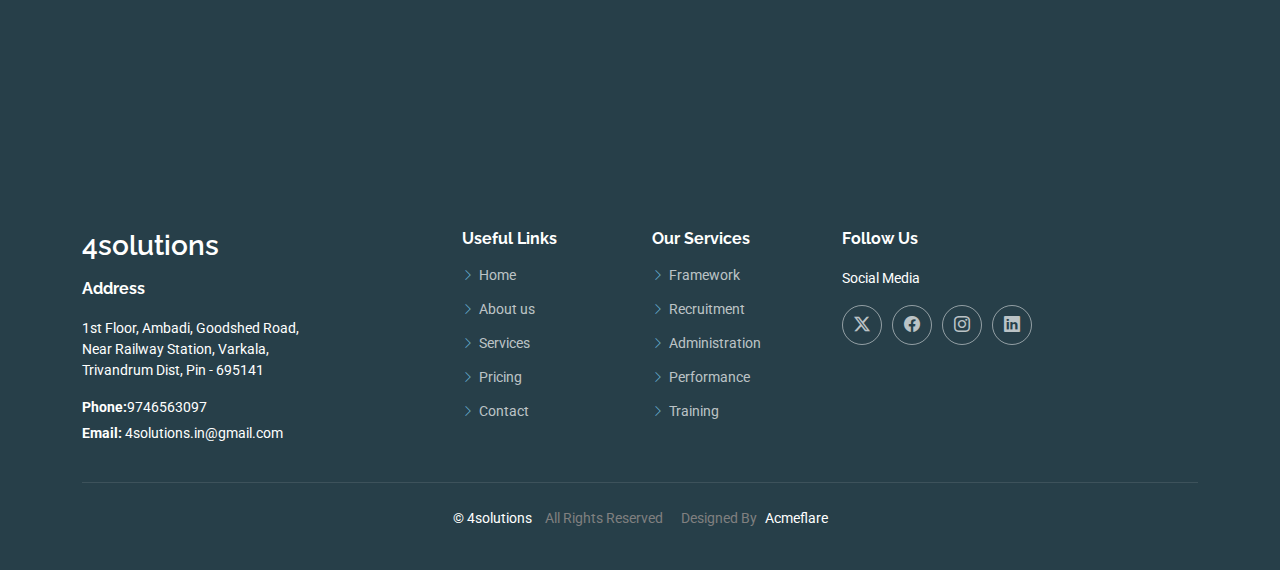
==== commit d5fd731b: "final-update" ====
--- a/index.html
+++ b/index.html
@@ -4,13 +4,13 @@
 <head>
   <meta charset="utf-8">
   <meta content="width=device-width, initial-scale=1.0" name="viewport">
-  <title>G-TAX</title>
+  <title>4solutions</title>
   <meta name="description" content="">
   <meta name="keywords" content="">
 
   <!-- Favicons -->
-  <link href="assets/img/Logo_2.jpg" rel="icon">
-  <link href="assets/img/Logo_2.jpg" rel="apple-touch-icon">
+  <link href="assets/img/logo.png" rel="icon">
+  <link href="assets/img/logo.png" rel="apple-touch-icon">
 
   <!-- Fonts -->
   <link href="https://fonts.googleapis.com" rel="preconnect">
@@ -36,12 +36,7 @@
     <div class="container-fluid container-xl position-relative d-flex align-items-center justify-content-between">
 
       <a href="index.html" class=" d-flex align-items-center">
-        
-        
-       
-        <img src="./assets/img/Logo_1.png" alt="logo"  style="width: 60px; height: 60px;">
-        
-        
+        <img src="./assets/img/logo3.png" alt="logo"  style="width: 100px; height: 100px;">  
       </a>
 
       <nav id="navmenu" class="navmenu">
@@ -49,6 +44,8 @@
           <li><a href="index.html" class="active" id="limenu">Home</a></li>
           <li><a href="about.html"id="limenu">About</a></li>
           <li><a href="services.html" id="limenu">Services</a></li>
+          <li><a href="price.html" id="limenu">Pricing</a></li>
+          
           <li><a href="contact.html" id="limenu">Contact</a></li>
         </ul>
         <i class="mobile-nav-toggle d-xl-none bi bi-list" id="limenu"></i>
@@ -59,58 +56,64 @@
 
   <main class="main">
 
-   <!-- Hero Section -->
-   <section id="hero" class="hero section dark-background">
-
-    <img src="assets/img/about2.jpg" alt="" data-aos="fade-in">
-
-    <div class="container">
-
-      <div class="row justify-content-center text-center" data-aos="fade-up" data-aos-delay="100">
-        <div class="col-xl-6 col-lg-8">
-          <h2>G-tax</h2>
-          <p>Your One-Stop Destination for Expertise in Law, Tax, and Compliance.</p>
-        </div>
-      </div>
-
-      <div class="row gy-4 mt-5 justify-content-center" data-aos="fade-up" data-aos-delay="200">
-        <div class="col-xl-2 col-md-4" data-aos="fade-up" data-aos-delay="300">
-          <div class="icon-box">
-            
-            <i class="bi bi-person-add"></i>
-            <h3><a href="">GST Registration</a></h3>
-          </div>
-        </div>
-       
-        <div class="col-xl-2 col-md-4" data-aos="fade-up" data-aos-delay="500">
-          <div class="icon-box">
-            <i class="bi bi-pencil-square"></i>
-            <h3><a href="">Income Tax Return Filling</a></h3>
-          </div>
-        </div>
-        <div class="col-xl-2 col-md-4" data-aos="fade-up" data-aos-delay="400">
-          <div class="icon-box">
-            <i class="bi bi-receipt"></i>
-            <h3><a href="">TDS Return Filling</a></h3>
-          </div>
-        </div>
-        <div class="col-xl-2 col-md-4" data-aos="fade-up" data-aos-delay="600">
-          <div class="icon-box">
-            <i class="bi bi-card-list"></i>
-            <h3><a href="">Digital Signature (DSC)</a></h3>
-          </div>
-        </div>
-        <div class="col-xl-2 col-md-4" data-aos="fade-up" data-aos-delay="700">
-          <div class="icon-box">
-            <i class="bi bi-journal-check"></i>
-            <h3><a href="">Project Report</a></h3>
-          </div>
-        </div>
-      </div>
-
-    </div>
-
-  </section><!-- /Hero Section -->
+    <!-- Hero Section -->
+    <section id="hero" class="hero section dark-background">
+
+      <!-- <img src="assets/img/hero-bg.jpg" alt="" data-aos="fade-in"> -->
+
+      <div id="hero-carousel" class="carousel carousel-fade" data-bs-ride="carousel" data-bs-interval="5000">
+
+        <div class="container position-relative">
+
+          <div class="carousel-item active">
+            <div class="carousel-container">
+              <div style="display: flex; align-items:center ">
+                <div>
+                  <h3  id="hero-heading">Welcome to  <span id="hero-heading-no">4</span>solutions</h3>
+                </div>
+               
+              </div>
+              
+              <p id="hero-subtitle">Business consulting for human resource management.  </p>
+              
+              <!-- <p  id="hero-subtitle">We provide comprehensive, simple & affordable tailor-made solutions to best suit your business requirements.</p>
+              -->
+            </div>
+          </div><!-- End Carousel Item -->
+
+          <div class="carousel-item">
+            <div class="carousel-container">
+              <h id="hero-heading">	The Complete Solution</h>
+              <p  id="hero-subtitle">We provide comprehensive, simple & affordable tailor-made solutions to best suit your business requirements. </p>
+           
+            </div>
+          </div><!-- End Carousel Item -->
+
+          <div class="carousel-item">
+            <div class="carousel-container">
+              <h3 id="hero-heading">Our Mission</h3>
+              <p  id="hero-subtitle">To support our clients achieve their business objectives by providing best-in-class consulting solutions</p>
+             
+            </div>
+          </div><!-- End Carousel Item -->
+
+          
+
+          <a class="carousel-control-prev" href="#hero-carousel" role="button" data-bs-slide="prev">
+            <span class="carousel-control-prev-icon bi bi-chevron-left" aria-hidden="true"></span>
+          </a>
+
+          <a class="carousel-control-next" href="#hero-carousel" role="button" data-bs-slide="next">
+            <span class="carousel-control-next-icon bi bi-chevron-right" aria-hidden="true"></span>
+          </a>
+
+          <ol class="carousel-indicators"></ol>
+
+        </div>
+
+      </div>
+
+    </section><!-- /Hero Section -->
 
    
 
@@ -129,15 +132,15 @@
         <div class="row gy-4">
 
           <div class="col-lg-6 order-1 order-lg-2" data-aos="fade-up" data-aos-delay="100">
-            <img src="assets/img/aboutus.jpg" class="img-fluid" alt="">
+            <img src="assets/img/services.jpg" class="img-fluid" alt="">
           </div>
 
           <div class="col-lg-6 order-2 order-lg-1 content" data-aos="fade-up" data-aos-delay="200">
             <h3>	Who We Are</h3>
             
             <ul>
-              <li><span> We provide expert Tax Consultancy services, offering tailored advice on tax planning, compliance, and optimization. Our services include guidance on income tax, GST, TDS, and other tax-related matters, helping businesses and individuals minimize liabilities and navigate complex tax regulations efficiently.</span></li>
-              <li> <span>Our journey began in 2018, dedicated to providing expert tax consultancy services. Since then, we have focused on delivering tailored tax planning, compliance, and financial solutions for our clients' success.</span></li>
+              <li><span> 4solutions is a private owned and operated business consulting firm focusing on providing solutions for human resource management. We operate nationwide, catering to small and medium sized organizations. We aim to help organizations streamline their human management process and improve the ways they engage and manage their employees..</span></li>
+              <li> <span>Our journey started in 2015, with a desire to build a company dedicated to offer a turnkey HR solution that allows organizations to focus more on their core business objectives and mission.</span></li>
               <!-- <i class="bi bi-check-circle"></i> -->
             </ul>
          
@@ -151,6 +154,57 @@
 
    
 
+    <!-- Features Section -->
+    <section id="features" class="features section">
+
+   
+
+      <div class="container">
+
+        <div class="row gy-4 align-items-center features-item">
+          <div class="col-md-5 d-flex align-items-center" data-aos="zoom-out" data-aos-delay="100">
+            <img src="assets/img/heo1.jpg" class="img-fluid" alt="">
+          </div>
+          <div class="col-md-7" data-aos="fade-up" data-aos-delay="100">
+            <h3>	What We Do</h3>
+            <p class="fst-italic">
+              At 4solutions, we offer a wide range of HR services which are tailor-made to suit your business operations. We partner with you on a retainer basis to help you benefit from a high-end and cost effective solution to reach your maximum potential.
+            </p>
+            <ul>
+              <li><i class="bi bi-check"></i><span>Maximize Efficiency</span></li>
+              <li><i class="bi bi-check"></i> <span>Reduce Cost</span></li>
+              <li><i class="bi bi-check"></i> <span>Minimize risk</span></li>
+              <li><i class="bi bi-check"></i> <span>Save Time</span></li>
+            </ul>
+          </div>
+        </div><!-- Features Item -->
+
+        <div class="row gy-4 align-items-center features-item">
+          
+          <div class="col-md-7" data-aos="fade-up">
+            <h3 style="padding-bottom: 1rem;">Why Choose Us</h3>
+          
+            <ul>
+              <li><i class="bi bi-check"></i> <span>We deliver customized services at competitive rates, thus reducing your unwanted costs.</span></li>
+              <li><i class="bi bi-check"></i><span>We focus on tailoring solutions to your needs by guaranteeing compliance with the state employment laws.</span></li>
+              <li><i class="bi bi-check"></i> <span>We collaborate seamlessly to execute tasks by saving your time, so that you can stay focused to the core business goals and objectives.</span>.</li>
+              <li><i class="bi bi-check"></i> <span>We stick to our values and therefore strive to help business move in the right direction and provide high quality service.</span>.</li>
+            </ul>
+          </div>
+          <div class="col-md-5 d-flex align-items-center" data-aos="zoom-out">
+            <img src="assets/img/heo2.jpg" class="img-fluid" alt="">
+          </div>
+        </div><!-- Features Item -->
+
+        
+     
+
+        
+
+
+      </div>
+
+    </section><!-- /Features Section -->
 
          <!-- mission and vission -->
          <section id="about" class="about section">
@@ -164,8 +218,7 @@
               <div class="col-lg-6 order-2 order-lg-1 content" data-aos="fade-up" data-aos-delay="200">
                 <h3  id='vision-heading' >Our vision</h3>
                 
-                <p   class="vision-content">
-                  Our vision is to be a trusted partner in navigating tax complexities, offering expert guidance to optimize financial outcomes, ensure compliance, and drive long-term success for our clients.</p>
+                <p   class="vision-content">We aspire to be the standard of excellence and be one among the best choices for clients in providing hr solutions </p>
            
                 
               </div>
@@ -174,8 +227,7 @@
                
                 <h3 id="Mission-heading">Our Mission</h3>
                 
-                <p  class="Mission-content">
-                  Our mission is to provide accurate, reliable, and strategic tax solutions that help clients minimize liabilities, stay compliant, and achieve their financial goals with confidence and efficiency.  </p>
+                <p  class="Mission-content">To support our clients achieve their business objectives by providing best-in-class consulting solutions     </p>
            
               
               </div>
@@ -187,25 +239,56 @@
         </section><!-- /About Section -->
 
    
-      
-          <!-- Call To Action Section -->
-          <section id="call-to-action" class="call-to-action section dark-background">
-
-            <img src="assets/img/cta-bg.jpg" alt="">
-          
-            <div class="container">
-              <div class="row justify-content-center" data-aos="zoom-in" data-aos-delay="100">
-                <div class="col-xl-10">
-                  <div class="text-center">
-                    <h3>Call To Action</h3>
-                    <p>We provide comprehensive, simple & affordable tailor-made solutions to best suit your business.</p>
-                    <a class="cta-btn" href="tel:+91 7907442683">Call To Action</a>
-                  </div>
+        <!-- About Section -->
+     <section id="about" class="about section">
+
+       
+  
+      <div class="container">
+
+        <div class="row gy-4">
+
+          <div class="col-lg-6 order-1 order-lg-2" data-aos="fade-up" data-aos-delay="100">
+            <img src="assets/img/values.jpg" class="img-fluid" alt="">
+          </div>
+
+          <div class="col-lg-6 order-2 order-lg-1 content" data-aos="fade-up" data-aos-delay="200">
+            <h3 style="margin: 0  0 2rem 0"> Our Values</h3>
+            
+            <ul>
+              <li><i class="bi bi-check-circle"></i> <span>Being ethical and honest in dealings</span></li>
+              <li><i class="bi bi-check-circle"></i> <span>Taking complete ownership and responsibility of outcomes</span></li>
+              <li><i class="bi bi-check-circle"></i> <span>Focusing on new approach, opportunity & efficiency</span></li>
+              <li><i class="bi bi-check-circle"></i> <span>Caring and special attention to services provided</span></li>
+              <li><i class="bi bi-check-circle"></i> <span>Striving to achieve highest standards of performance</span></li>
+            </ul>
+         
+          </div>
+
+        </div>
+
+      </div>
+
+    </section><!-- /About Section -->
+  
+        <!-- Call To Action Section -->
+        <section id="call-to-action" class="call-to-action section dark-background">
+  
+          <img src="assets/img/cta-bg.jpg" alt="">
+        
+          <div class="container">
+            <div class="row justify-content-center" data-aos="zoom-in" data-aos-delay="100">
+              <div class="col-xl-10">
+                <div class="text-center">
+                  <h3>Call To Action</h3>
+                  <p>We provide comprehensive, simple & affordable tailor-made solutions to best suit your business.</p>
+                  <a class="cta-btn" href="tel:+91 9746563097">Call To Action</a>
                 </div>
               </div>
             </div>
-          
-            </section><!-- /Call To Action Section -->
+          </div>
+        
+         </section><!-- /Call To Action Section -->
 
        
 
@@ -220,59 +303,53 @@
 
     <div class="container ">
       <div class="row gy-4">
-        <div class="col-lg-3 col-md-6 ">
+        <div class="col-lg-4 col-md-6 ">
           <a href="index.html" class="d-flex align-items-center">
-            <h3 style="margin: 0;padding: 0; font-weight: 600;" >G-TAX</h3>
+            <h3 style="margin: 0;padding: 0; font-weight: 600;" >4solutions</h3>
             <!-- <img src="./assets/img/logo.png" alt="logo" style="width: 100px; height: 100px;"> -->
           </a>
           <div class="footer-contact pt-3">
             <h4 >Address</h4>
-            <p> 12- 500- Q Marian Arcade,<br>   Kombidinjamakkal, <br>Thrissur 680697</p>
-          
+            <p>1st Floor, Ambadi, Goodshed Road,<br> Near Railway Station, Varkala, <br>Trivandrum Dist, Pin - 695141</p>
+           
         
             
-            <p class="mt-3"><strong>Phone :</strong> 7907442683</p>
-            <p><strong>Email :</strong> <span> gtaxkerala@gmail.com</span></p>
-          </div>
-        </div>
-
-      
-
-        <div class="col-lg-4 col-md-12 footer-links">
-          <h4>Our Services</h4>
-          <ul>
-            <li><i class="bi bi-chevron-right"></i> <a href="#">Accounting & Finalisation</a></li>
-            <li><i class="bi bi-chevron-right"></i> <a href="#">GST Registration & Return Filling</a></li>
-            <li><i class="bi bi-chevron-right"></i> <a href="#">Income Tax Return Filling (ITR)</a></li>
-            <li><i class="bi bi-chevron-right"></i> <a href="#">TAN Registration & TDS Return Filling</a></li>
-            <li><i class="bi bi-chevron-right"></i> <a href="#">Financial Planning & Ivestment Management</a></li>
-            <li><i class="bi bi-chevron-right"></i> <a href="#">Project Report</a></li>
-            <li><i class="bi bi-chevron-right"></i> <a href="#">Digital Signature (DSC)</a></li>
-            <li><i class="bi bi-chevron-right"></i> <a href="#">Import-Exprt Code (IEC)</a></li>
-            <li><i class="bi bi-chevron-right"></i> <a href="#">Health Insurance Policy</a></li>
-          </ul>
-        </div>
-
-        <div class="col-lg-3 col-md-3 footer-links">
+            <p class="mt-3"><strong>Phone:</strong>9746563097</p>
+            <p><strong>Email:</strong> <span>4solutions.in@gmail.com</span></p>
+          </div>
+        </div>
+
+        <div class="col-lg-2 col-md-3 footer-links">
           <h4>Useful Links</h4>
           <ul>
             <li><i class="bi bi-chevron-right"></i> <a href="#">Home</a></li>
             <li><i class="bi bi-chevron-right"></i> <a href="about.html">About us</a></li>
             <li><i class="bi bi-chevron-right"></i> <a href="services.html">Services</a></li>
-           
+            <li><i class="bi bi-chevron-right"></i> <a href="price.html">Pricing</a></li>
             <li><i class="bi bi-chevron-right"></i> <a href="contact.html">Contact</a></li>
           
           </ul>
         </div>
 
-        <div class="col-lg-2 col-md-3">
+        <div class="col-lg-2 col-md-3 footer-links">
+          <h4>Our Services</h4>
+          <ul>
+            <li><i class="bi bi-chevron-right"></i> <a href="#">Framework</a></li>
+            <li><i class="bi bi-chevron-right"></i> <a href="#">Recruitment</a></li>
+            <li><i class="bi bi-chevron-right"></i> <a href="#">Administration</a></li>
+            <li><i class="bi bi-chevron-right"></i> <a href="#">Performance</a></li>
+            <li><i class="bi bi-chevron-right"></i> <a href="#">Training</a></li>
+          </ul>
+        </div>
+
+        <div class="col-lg-4 col-md-12">
           <h4>Follow Us</h4>
           <p>Social Media</p>
           <div class="social-links d-flex">
-           
-            <a href="https://www.facebook.com/profile.php?id=100069507137739&mibextid=ZbWKwL"><i class="bi bi-facebook"></i></a>
-            <a href="https://www.instagram.com/gtaxkerala"><i class="bi bi-instagram"></i></a>
-            <a href="https://youtube.com/@gtax1997?si=l30lKOhXTXZnQcgT"><i class="bi bi-youtube"></i></a>
+            <a href=""><i class="bi bi-twitter-x"></i></a>
+            <a href=""><i class="bi bi-facebook"></i></a>
+            <a href=""><i class="bi bi-instagram"></i></a>
+            <a href=""><i class="bi bi-linkedin"></i></a>
           </div>
          
         </div>
